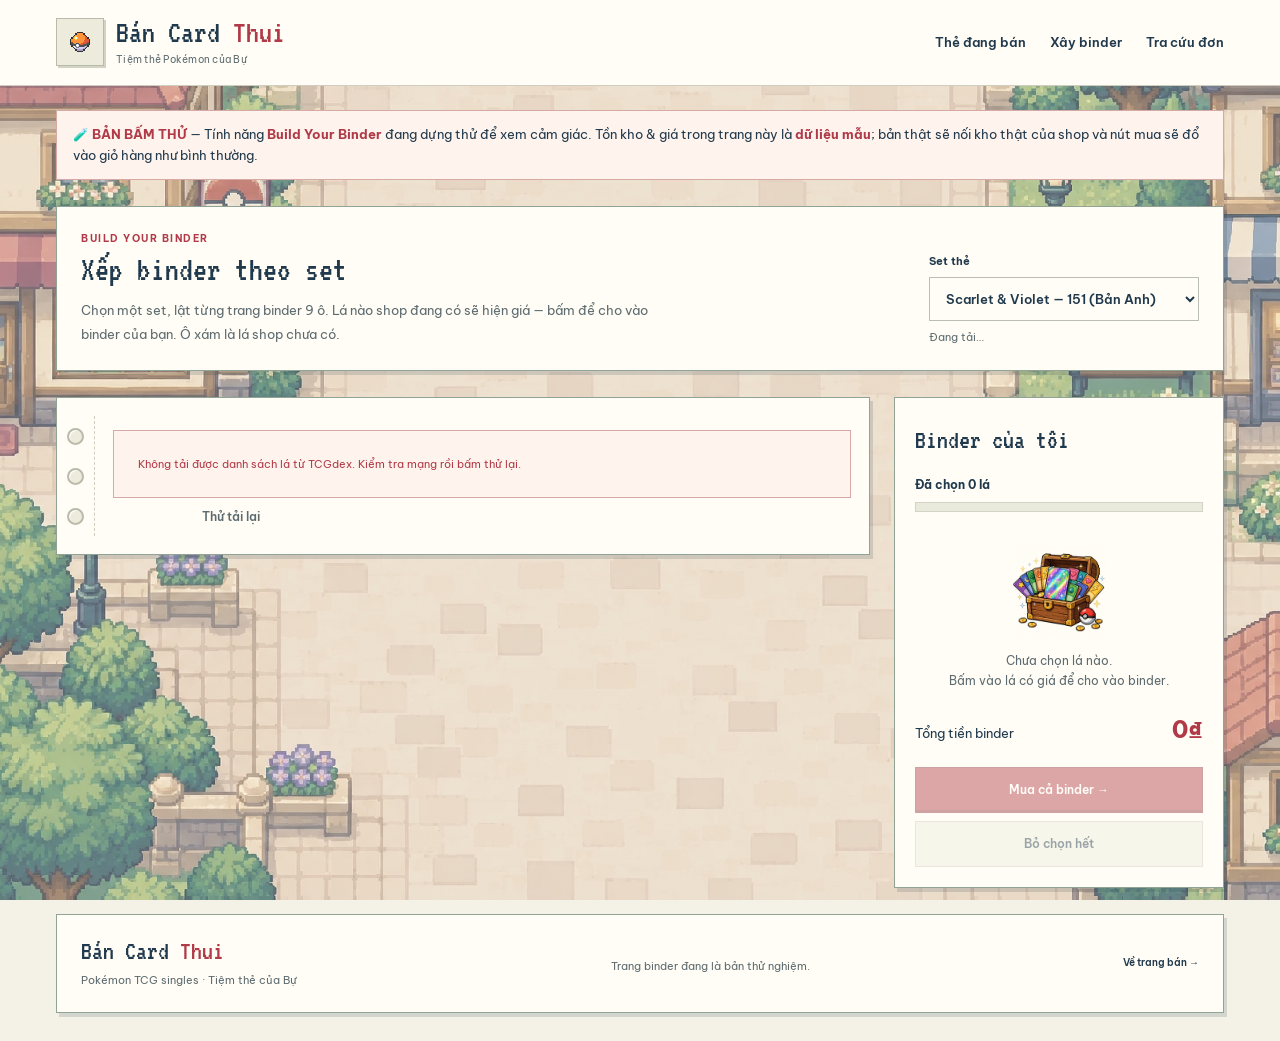
==== binder.html @ 1b7befb2 "Build Your Binder — bản bấm thử (binder.html): trang binder 9 ô theo set (danh sách lá thật từ TCGde" ====
<!DOCTYPE html>
<html lang="vi">
<head>
<meta charset="UTF-8">
<meta name="viewport" content="width=device-width, initial-scale=1.0">
<title>Build Your Binder (bản thử) — Bán Card Thui</title>
<meta name="description" content="Bản bấm thử tính năng Build Your Binder của Bán Card Thui: xếp lá Pokémon TCG vào trang binder 9 ô theo set.">
<link rel="preconnect" href="https://fonts.googleapis.com">
<link rel="preconnect" href="https://fonts.gstatic.com" crossorigin>
<link href="https://fonts.googleapis.com/css2?family=Be+Vietnam+Pro:wght@400;500;600;700;800&family=VT323&display=swap" rel="stylesheet">
<link rel="stylesheet" href="css/store.css?v=20261024-shop6">
<link rel="stylesheet" href="css/binder.css?v=20261113-binder1">
</head>
<body>
<div class="shop-backdrop" aria-hidden="true"></div>
<header class="shop-head" id="top">
  <div class="shop-head-in">
    <a class="shop-brand" href="store.html" aria-label="Bán Card Thui — Trang chủ">
      <span class="brand-mark"><img src="assets/hoenn/poke-ball.png" alt="" width="32" height="32"></span>
      <span><span class="shop-name">Bán Card <em>Thui</em></span><span class="shop-tag">Tiệm thẻ Pokémon của Bự</span></span>
    </a>
    <nav class="shop-nav" aria-label="Điều hướng cửa hàng">
      <a href="store.html#cards">Thẻ đang bán</a>
      <a href="binder.html" aria-current="page">Xây binder</a>
      <a href="store.html#tracking">Tra cứu đơn</a>
    </nav>
  </div>
</header>

<main class="shop-wrap">
  <div class="proto-banner" role="note">
    <b>🧪 BẢN BẤM THỬ</b> — Tính năng <b>Build Your Binder</b> đang dựng thử để xem cảm giác.
    Tồn kho &amp; giá trong trang này là <b>dữ liệu mẫu</b>; bản thật sẽ nối kho thật của shop
    và nút mua sẽ đổ vào giỏ hàng như bình thường.
  </div>

  <section class="binder-head">
    <div>
      <p class="eyebrow">BUILD YOUR BINDER</p>
      <h2>Xếp binder theo set</h2>
      <p class="binder-sub">Chọn một set, lật từng trang binder 9 ô. Lá nào shop đang có sẽ hiện giá — bấm để cho vào binder của bạn. Ô xám là lá shop chưa có.</p>
    </div>
    <div class="binder-controls">
      <label for="set-select">Set thẻ</label>
      <select id="set-select"></select>
      <p class="set-info" id="set-info">Đang tải danh sách set…</p>
    </div>
  </section>

  <div class="binder-layout">
    <section class="binder-sheet" aria-label="Trang binder">
      <div class="binder-spine" aria-hidden="true"><i></i><i></i><i></i></div>
      <div class="binder-main">
        <div id="binder-state" class="shop-state" role="status" aria-live="polite">Đang tải lá của set…</div>
        <div id="pockets" class="pockets"></div>
        <div class="pager" id="pager" hidden>
          <button type="button" id="page-prev">← Trang trước</button>
          <span id="page-label">Trang 1 / 1</span>
          <button type="button" id="page-next">Trang sau →</button>
        </div>
      </div>
    </section>

    <aside class="tray" aria-label="Binder của bạn">
      <h3>Binder của tôi</h3>
      <div class="tray-progress">
        <div class="tray-progress-row"><span id="tray-count">Đã chọn 0 lá</span><span id="tray-setpct"></span></div>
        <div class="progress"><i id="tray-bar"></i></div>
        <p class="tray-note" id="tray-note"></p>
      </div>
      <div id="tray-list" class="tray-list"></div>
      <div class="tray-empty" id="tray-empty">
        <img class="success-img" src="assets/store/mascot.webp" alt="">
        <p>Chưa chọn lá nào.<br>Bấm vào lá có giá để cho vào binder.</p>
      </div>
      <div class="cart-sumrow"><span>Tổng tiền binder</span><b id="tray-total">0₫</b></div>
      <button type="button" class="co-btn" id="tray-buy" disabled>Mua cả binder →</button>
      <button type="button" class="co-btn alt" id="tray-clear" disabled>Bỏ chọn hết</button>
      <p class="tray-bought" id="tray-bought" hidden>Ở bản thật, các lá này sẽ vào <b>giỏ hàng</b> và đặt hàng như bình thường. Bản thử dừng ở đây — cảm ơn bạn đã bấm thử!</p>
    </aside>
  </div>

  <footer class="shop-foot">
    <div><span class="footer-brand">Bán Card <em>Thui</em></span><p>Pokémon TCG singles · Tiệm thẻ của Bự</p></div>
    <p class="foot-stock">Trang binder đang là bản thử nghiệm.</p>
    <a href="store.html">Về trang bán <span aria-hidden="true">→</span></a>
  </footer>
</main>

<script src="js/binder.js?v=20261113-binder1"></script>
</body>
</html>
---- css/store.css ----
/* Public shop: a dedicated card-shopping town behind clear cream windows. */
:root {
  --bg: #f4f1e7; --panel: #fffdf5; --panel2: #efecdf;
  --ink: #20394d; --muted: #5d6b70; --line: #cfcdc0; --line-soft: #e2dfd2;
  --rs-navy: #20394d; --rs-blue: #285c73; --rs-ruby: #b13a48;
  --gold: #b13a48; --gold-soft: #8b303e; --green: #326649;
  --font-body: 'Be Vietnam Pro', sans-serif; --font-game: 'VT323', monospace;
}
* { box-sizing: border-box; }
html { scroll-behavior: smooth; scroll-padding-top: 105px; }
body { position: relative; isolation: isolate; margin: 0; background: var(--bg); color: var(--ink); font-family: var(--font-body); font-size: 14px; line-height: 1.65; -webkit-font-smoothing: antialiased; }
/* Exclusive shop artwork; quiet courtyard center and scenery at the edges. */
.shop-backdrop { position: fixed; inset: 0; pointer-events: none; z-index: -1;
  background: linear-gradient(#f4f1e747, #f4f1e747), #e8d7bb url('../assets/store/card-town-bg.webp') center / cover no-repeat;
  filter: saturate(.84); image-rendering: pixelated;
}
[hidden] { display: none !important; }
button, input, select, textarea { font: inherit; color: inherit; }
button, a { -webkit-tap-highlight-color: transparent; }
button { cursor: pointer; }
a { color: inherit; }
button:disabled { opacity: .45; cursor: not-allowed; }
button:active:not(:disabled) { transform: translateY(1px); }
::selection { color: white; background: var(--rs-ruby); }
:focus-visible { outline: 3px solid #357da3; outline-offset: 4px; }
em { font-style: normal; color: var(--rs-ruby); }
h1, h2, h3, p { margin-top: 0; }
.skip-link { position: fixed; left: 16px; top: -80px; padding: 10px 18px; z-index: 100; background: var(--ink); color: white; }
.skip-link:focus { top: 12px; }

/* The small item sprites and square edges carry the game reference. */
.shop-head { position: sticky; top: 0; z-index: 20; background: var(--panel); border-bottom: 1px solid var(--line); }
.shop-head-in { max-width: 1216px; padding: 16px 24px; margin: auto; display: flex; align-items: center; gap: 24px; flex-wrap: wrap; }
.shop-brand { display: flex; align-items: center; gap: 12px; text-decoration: none; margin-right: auto; }
.brand-mark { display: grid; place-items: center; background: #ecebdc; border: 1px solid #b8bba9; width: 48px; height: 48px; box-shadow: 2px 2px 0 #d2d3c3; }
.brand-mark img, .hero-window img, .payment-note img, .track-heading img, .empty-icon { image-rendering: pixelated; object-fit: contain; }
.shop-name { display: block; font-family: var(--font-game); font-size: 32px; line-height: 1; white-space: nowrap; }
.shop-tag { display: block; color: var(--muted); font-size: 10px; margin-top: 4px; letter-spacing: .25px; }
.shop-nav { display: flex; gap: 24px; align-items: center; }
.shop-nav a { text-decoration: none; font-size: 13px; font-weight: 600; padding: 8px 0; }
.shop-nav a:hover { color: var(--rs-ruby); }
.shop-contact { display: flex; gap: 8px; }
.shop-contact:empty { display: none; }
.contact-btn { font-size: 11px; font-weight: 600; text-decoration: none; padding: 8px; border-bottom: 1px solid var(--line); }
.contact-btn:hover { color: var(--rs-ruby); }
.header-cart { display: flex; align-items: center; gap: 9px; background: var(--panel); padding: 9px 12px; border: 1px solid var(--ink); box-shadow: 2px 2px 0 var(--line); font-size: 12px; font-weight: 600; min-height: 42px; }
.header-cart svg { width: 18px; height: 18px; }
#cart-count { display: grid; place-items: center; background: var(--rs-ruby); color: white; font-size: 10px; min-width: 20px; height: 20px; padding: 0 4px; }
.shop-wrap { max-width: 1216px; margin: auto; padding: 24px 24px 28px; }

/* A single framed scene, instead of a full-page wallpaper. */
.shop-hero { display: grid; grid-template-columns: 1fr .92fr; gap: 64px; align-items: center; padding: 32px 28px 34px; border: 1px solid #91a394; background: var(--panel); box-shadow: 3px 4px 0 #20394d26; }
.eyebrow { font-size: 10px; font-weight: 700; letter-spacing: 1.5px; line-height: 1.5; color: var(--muted); margin-bottom: 12px; }
.hero-copy .eyebrow { display: flex; align-items: center; gap: 8px; color: var(--rs-ruby); }
.hero-copy .eyebrow span { width: 7px; height: 7px; background: var(--rs-ruby); box-shadow: 2px 2px #e2b6ae; }
h1 { font-family: var(--font-game); font-size: clamp(46px, 4.5vw, 66px); font-weight: 400; line-height: .98; margin-bottom: 18px; letter-spacing: -.5px; }
.hero-description { font-size: 14px; color: var(--muted); line-height: 1.85; margin-bottom: 20px; }
.hero-link { display: inline-flex; align-items: center; gap: 28px; background: var(--rs-ruby); border: 2px solid #85333e; box-shadow: 3px 3px 0 #d6c8bb; padding: 10px 18px; text-decoration: none; color: #fffdf5; font-size: 12px; font-weight: 600; }
.hero-link:hover { background: #96323f; }
.hero-link span { font-size: 18px; line-height: 1; }
.hero-window { border: 3px solid var(--ink); padding: 4px; background: #fdf6db; box-shadow: 5px 5px 0 #c9cbb8; transform: rotate(1deg); }
.window-bar { display: flex; align-items: center; gap: 12px; background: var(--rs-blue); color: #fff9e5; font-family: var(--font-game); font-size: 16px; padding: 5px 8px; line-height: 1; }
.window-bar > img { margin-left: auto; }
.window-dots { display: flex; gap: 3px; }
.window-dots i { width: 4px; height: 4px; background: #a5c1bd; }
.hero-scene { position: relative; height: 210px; background: #e7d6b8; border: 1px solid #a99a7e; margin-top: 4px; overflow: hidden; }
.hero-art { display: block; width: 100%; height: 100%; object-fit: cover !important; object-position: center 48%; image-rendering: pixelated; }
.window-caption { display: flex; align-items: center; gap: 10px; font-family: var(--font-game); font-size: 21px; background: #fff9e4; padding: 9px 12px 6px; }
.dialog-arrow { font-size: 13px; color: var(--rs-ruby); }

/* Catalog: whitespace and quiet borders let the card artwork stand out. */
.catalog { margin-top: 26px; padding: 24px; background: var(--panel); border: 1px solid #91a394; box-shadow: 3px 4px 0 #20394d26; }
.section-heading { display: flex; align-items: center; justify-content: space-between; gap: 16px; margin-bottom: 20px; }
.section-heading .eyebrow { margin-bottom: 3px; }
h2 { font-family: var(--font-game); font-size: 34px; line-height: 1.1; font-weight: 400; margin-bottom: 0; }
.catalog-count { color: var(--muted); background: #e9e9dc; border: 1px solid #d3d5c4; padding: 5px 10px; font-size: 11px; white-space: nowrap; }
.shop-tools { display: flex; align-items: center; flex-wrap: wrap; gap: 14px; background: var(--panel); border: 1px solid var(--line); padding: 14px; }
.search-wrap { display: flex; align-items: center; flex: 1 1 270px; min-width: 0; border: 1px solid #bbbfb3; background: #faf9f2; box-shadow: inset 1px 1px 0 #e8e8da; }
.search-wrap svg { width: 18px; height: 18px; flex: none; margin-left: 12px; color: #77817d; }
.search-wrap input { width: 100%; min-width: 0; border: 0; background: transparent; padding: 10px 12px; font-size: 13px; height: 42px; }
.search-wrap:focus-within { outline: 2px solid #357da3; outline-offset: 2px; }
.search-wrap input:focus-visible { outline: 0; }
.chips { display: flex; gap: 3px; padding: 3px; background: #f0eee4; border: 1px solid var(--line-soft); }
.chip { padding: 8px 12px; border: 1px solid transparent; background: transparent; font-size: 12px; font-weight: 600; color: var(--muted); min-height: 36px; white-space: nowrap; }
.chip.on { color: #fffdf5; border-color: var(--rs-navy); background: var(--rs-navy); }
.chip:hover:not(.on) { background: #e6e5d9; color: var(--ink); }
.shop-tools select { max-width: 100%; min-height: 42px; font-size: 12px; border: 1px solid #bbbfb3; background: var(--panel); padding: 10px 26px 10px 12px; }
.shop-state { color: var(--muted); font-size: 11px; padding: 12px 0; }
.shop-state.is-empty { text-align: center; padding: 36px 20px 40px; background: var(--panel); }
.empty-icon { display: block; width: 48px; height: 48px; margin: 0 auto 14px; }
.shop-state h3 { font-family: var(--font-game); font-size: 27px; line-height: 1.2; font-weight: 400; margin-bottom: 7px; color: var(--ink); }
.shop-state p { font-size: 12px; margin: 0; }
.shop-state.err { color: var(--rs-ruby); padding: 24px; border: 1px solid #d5aaa6; margin-top: 14px; background: #fff4ed; }
.shop-grid { display: grid; gap: 20px; grid-template-columns: repeat(4, minmax(0, 1fr)); }
.shop-grid:empty { display: none; }
.tile { background: var(--panel); border: 1px solid #c7ccbf; box-shadow: 2px 3px 0 #dfdfd0; display: flex; flex-direction: column; overflow: hidden; transition: border-color .15s, box-shadow .15s; }
.tile:hover { border-color: #899d8e; box-shadow: 3px 4px 0 #d4d8c8; }
.tile-img { aspect-ratio: 1 / 1.17; background: #e8eddf; border-bottom: 1px solid #dce0d2; display: flex; align-items: center; justify-content: center; padding: 18px; overflow: hidden; }
.tile-img img { width: 100%; height: 100%; object-fit: contain; display: block; filter: drop-shadow(2px 3px 2px #20394d21); }
.tile-img .ph { font-family: var(--font-game); font-size: 22px; color: var(--muted); text-align: center; }
.tile-body { padding: 15px; display: flex; flex-direction: column; flex: 1; gap: 8px; }
.tile-name { font-size: 14px; font-weight: 700; line-height: 1.4; color: var(--ink); margin: 0; overflow-wrap: anywhere; }
.tile-set { font-size: 11px; line-height: 1.6; color: var(--muted); }
.badges { display: flex; flex-wrap: wrap; gap: 4px; }
.badge { font-size: 10px; line-height: 1.4; padding: 3px 6px; border: 1px solid #dbddd0; background: #f2f2e8; color: #506355; overflow-wrap: anywhere; }
.badge.gold { color: #88652e; border-color: #e7d9b8; background: #faf2dd; }
.badge.graded { background: #dcebdd; color: #2f603c; border-color: #b8d0b5; }
.tile-meta { margin-top: auto; padding-top: 12px; display: flex; flex-wrap: wrap; justify-content: space-between; align-items: baseline; gap: 4px; }
.tile-price { font-size: 19px; font-weight: 800; line-height: 1.3; color: var(--rs-ruby); }
.tile-qty { color: var(--green); font-size: 10px; }
.buy-btn { width: 100%; text-align: center; margin-top: 6px; padding: 10px 8px; min-height: 42px; background: var(--ink); color: #fffdf5; border: 1px solid var(--ink); font-size: 11px; font-weight: 600; box-shadow: inset 0 -2px 0 #122c3f; }
.buy-btn:hover { background: #325369; }

/* A short purchase guide beside a separate order lookup window. */
.shop-help { display: grid; grid-template-columns: 1fr 1.05fr; gap: 24px; margin-top: 26px; padding: 0; }
.how-to { padding: 24px; background: var(--panel); border: 1px solid #91a394; box-shadow: 3px 4px 0 #20394d26; }
.how-to .eyebrow { margin-bottom: 8px; }
.how-to h2 { font-size: 30px; max-width: 440px; }
.buy-steps { list-style: none; margin: 24px 0 18px; padding: 0; display: grid; gap: 20px; }
.buy-steps li { display: flex; gap: 14px; }
.step-number { flex: none; width: 29px; height: 29px; font-family: var(--font-game); font-size: 21px; line-height: 27px; text-align: center; background: #e4e8d9; border: 1px solid #c7cfbc; color: #405a49; }
.buy-steps h3 { font-size: 13px; margin: 0 0 3px; font-weight: 700; }
.buy-steps p { font-size: 12px; margin: 0; color: var(--muted); line-height: 1.8; }
.payment-note { display: flex; align-items: center; gap: 9px; border-top: 1px solid var(--line-soft); padding-top: 14px; font-size: 11px; color: var(--muted); }
.track-box { background: var(--panel); border: 2px solid var(--rs-blue); box-shadow: 3px 3px 0 #d1d6c5; padding: 24px; align-self: start; }
.track-heading { display: flex; gap: 12px; align-items: center; margin-bottom: 16px; }
.track-heading .eyebrow { margin-bottom: 4px; }
.track-heading h2 { font-size: 31px; }
.track-hint { font-size: 12px; color: var(--muted); line-height: 1.8; margin-bottom: 18px; }
.my-orders:empty { display: none; }
.my-orders { display: flex; flex-wrap: wrap; gap: 5px; margin-bottom: 16px; }
.my-label { font-size: 10px; color: var(--muted); width: 100%; }
.my-orders .chip { border: 1px solid var(--line); padding: 5px 8px; }
.track-form { display: grid; grid-template-columns: 1fr auto 1fr; align-items: end; gap: 10px; }
.track-form label { font-size: 11px; font-weight: 600; min-width: 0; }
.track-form input { width: 100%; min-width: 0; margin-top: 6px; padding: 10px; min-height: 44px; font-size: 12px; background: #faf9f1; border: 1px solid #b4bcb3; box-shadow: inset 1px 1px 0 #e9e8db; }
#track-code { text-transform: uppercase; }
.track-or { font-size: 10px; color: #737e78; padding-bottom: 14px; }
.track-form button { grid-column: 1 / -1; display: flex; justify-content: space-between; align-items: center; min-height: 44px; padding: 10px 14px; margin-top: 5px; border: 1px solid #92333e; box-shadow: inset 0 -2px 0 #92333e; background: var(--rs-ruby); color: white; font-size: 12px; font-weight: 600; }
.track-form button:hover { background: #9c303d; }
.track-footnote { font-size: 9px; color: var(--muted); margin: 13px 0 0; }
.track-err { color: var(--rs-ruby); font-size: 11px; margin: 16px 0 0; }
.track-card { margin-top: 20px; border-top: 1px solid var(--line); padding-top: 15px; }
.track-status { font-size: 13px; font-weight: 700; margin-bottom: 7px; }
.track-card .cart-line { grid-template-columns: 1fr auto; }
.track-card .cart-sumrow { font-size: 11px; }
.track-card .cart-sumrow b { font-size: 16px; }
.shop-foot { display: flex; align-items: center; justify-content: space-between; gap: 24px; margin-top: 26px; padding: 22px 24px; background: var(--panel); border: 1px solid #91a394; box-shadow: 3px 4px 0 #20394d26; }
.footer-brand { font-family: var(--font-game); font-size: 27px; line-height: 1; }
.shop-foot p { color: var(--muted); font-size: 11px; margin: 5px 0 0; }
.shop-foot a { font-size: 10px; text-decoration: none; font-weight: 600; white-space: nowrap; }
.foot-stock { text-align: center; }

/* Checkout is the same form and data flow, presented as a clear paper drawer. */
#cart-fab { position: fixed; right: 24px; bottom: 24px; z-index: 40; border: 2px solid var(--ink); padding: 12px 20px; color: white; background: var(--rs-ruby); font-size: 12px; font-weight: 600; box-shadow: 3px 3px 0 #20394d; }
#cart-drawer { position: fixed; inset: 0; z-index: 50; background: #142d5080; display: flex; justify-content: flex-end; }
.cart-panel { width: min(490px, 100%); height: 100%; overflow-y: auto; background: var(--panel); border-left: 3px solid var(--rs-navy); padding: 24px; overscroll-behavior: contain; }
.cart-head { display: flex; justify-content: space-between; align-items: center; gap: 12px; border-bottom: 1px solid var(--line); padding-bottom: 16px; margin-bottom: 20px; }
.cart-head b { font-family: var(--font-game); font-size: 30px; font-weight: 400; }
.cart-head button { width: 40px; height: 40px; flex: none; font-size: 25px; line-height: 1; border: 1px solid #9dacaa; background: #eeeee2; }
.cart-empty { font-size: 13px; line-height: 1.8; padding: 20px 0; color: var(--muted); }
.cart-line { display: grid; grid-template-columns: 1fr auto auto auto; gap: 10px; align-items: center; padding: 14px 0; border-bottom: 1px solid var(--line-soft); }
.cl-info { min-width: 0; }
.cl-name { font-size: 12px; line-height: 1.5; font-weight: 600; overflow-wrap: anywhere; }
.cl-sub { font-size: 10px; line-height: 1.7; color: var(--muted); margin-top: 3px; }
.cl-total { font-size: 12px; white-space: nowrap; font-weight: 600; }
.cl-x { width: 32px; height: 36px; background: transparent; border: 1px solid var(--line); font-size: 20px; color: var(--muted); }
.stepper { display: flex; align-items: center; justify-content: space-between; gap: 8px; border: 1px solid #c8cfc0; padding: 3px; background: #f2f3e9; margin-top: 6px; }
.stepper button { width: 34px; min-height: 34px; background: var(--panel); border: 1px solid #b5c0b3; font-size: 19px; line-height: 1; }
.stepper span { font-size: 11px; }
.stepper.sm { margin: 0; padding: 2px; gap: 4px; }
.stepper.sm button { width: 26px; min-height: 30px; }
.stepper.sm span { min-width: 14px; text-align: center; font-size: 11px; }
.cart-sumrow { display: flex; justify-content: space-between; align-items: baseline; gap: 12px; padding: 18px 0 6px; font-size: 13px; }
.cart-sumrow b { color: var(--rs-ruby); font-size: 23px; font-weight: 800; }
.cart-note { font-size: 12px; line-height: 1.8; color: var(--muted); margin-bottom: 24px; }
#co-form label { display: block; font-size: 12px; font-weight: 600; margin-bottom: 16px; }
#co-form input, #co-form textarea { display: block; width: 100%; margin-top: 7px; min-height: 44px; padding: 10px 12px; font-size: 12px; font-weight: 400; background: #faf9f1; border: 1px solid #aeb9ad; box-shadow: inset 1px 1px #e4e7d9; border-radius: 0; }
#co-form textarea { resize: vertical; }
#co-form .hp { position: absolute; left: -9999px; width: 1px; height: 1px; min-height: 0; opacity: 0; }
.co-msg { font-size: 12px; margin: 10px 0; }
.co-msg.err { color: var(--rs-ruby); }
.co-btn { width: 100%; min-height: 46px; padding: 12px; font-size: 12px; font-weight: 600; border: 1px solid #92333e; background: var(--rs-ruby); color: white; box-shadow: inset 0 -2px #92333e; }
.co-btn.alt { background: #eeeede; color: var(--ink); border-color: var(--line); box-shadow: none; }
#cart-success { padding: 20px 0; text-align: center; font-size: 12px; line-height: 1.9; }
#cart-success h2 { font-size: 32px; margin: 12px 0; }
.success-img { width: 130px; height: 130px; object-fit: contain; mix-blend-mode: multiply; }
.success-code { font-family: var(--font-game); font-size: 46px; color: var(--rs-ruby); letter-spacing: 3px; }

@media (max-width: 1000px) {
  .shop-head-in { gap: 18px; }
  .shop-nav { gap: 15px; }
  .shop-hero { padding: 28px 22px; gap: 28px; }
  .shop-grid { gap: 16px; grid-template-columns: repeat(3, minmax(0, 1fr)); }
  .shop-help { gap: 24px; }
  .track-box { padding: 20px; }
}
@media (max-width: 720px) {
  html { scroll-padding-top: 85px; }
  .shop-head-in { padding: 12px 18px; gap: 12px; }
  .shop-tag { display: none; }
  .brand-mark { width: 36px; height: 36px; }
  .brand-mark img { width: 26px; height: 26px; }
  .shop-brand { gap: 9px; }
  .shop-name { font-size: 28px; }
  .shop-nav { display: none; }
  .shop-contact { order: 4; flex-basis: 100%; justify-content: flex-end; gap: 16px; }
  .shop-wrap { padding: 18px 14px 24px; }
  .shop-hero { grid-template-columns: 1fr .85fr; gap: 20px; padding: 26px 18px; }
  h1 { font-size: 46px; }
  .hero-copy .eyebrow { font-size: 8px; letter-spacing: 1px; }
  .hero-description { font-size: 11px; margin-bottom: 16px; }
  .hero-description br { display: none; }
  .hero-window { transform: none; }
  .hero-scene { height: 160px; }
  .window-bar { font-size: 12px; gap: 6px; }
  .window-caption { font-size: 16px; gap: 6px; padding: 8px; }
  .hero-link { padding: 9px 12px; font-size: 10px; gap: 18px; }
  .catalog { margin-top: 20px; padding: 18px 14px; }
  .shop-tools { gap: 10px; padding: 10px; }
  .search-wrap { flex-basis: 100%; }
  .chips { flex: 1; }
  .chip { flex: 1; padding: 8px; }
  .shop-tools select { padding-left: 8px; width: 150px; }
  .shop-grid { grid-template-columns: repeat(2, minmax(0, 1fr)); gap: 14px; }
  .shop-help { grid-template-columns: 1fr; gap: 20px; margin-top: 20px; }
  .track-box { grid-row: 1; }
  .how-to { padding: 22px 20px; }
  .buy-steps { gap: 17px; }
  .shop-foot { flex-wrap: wrap; margin-top: 20px; padding: 22px 20px 66px; }
  .shop-foot .foot-stock { order: 3; text-align: left; width: 100%; margin: 0; }
}
@media (max-width: 440px) {
  body { font-size: 13px; }
  .shop-head-in { padding: 12px 14px; }
  .shop-wrap { padding: 18px 12px 22px; }
  .header-cart { padding: 7px 9px; font-size: 10px; gap: 6px; }
  .header-cart svg { width: 16px; }
  .shop-name { font-size: 27px; }
  .shop-hero { grid-template-columns: minmax(0, 1fr) 100px; gap: 12px; padding: 24px 14px; }
  .hero-copy .eyebrow { font-size: 7px; letter-spacing: .5px; gap: 5px; }
  .hero-copy .eyebrow span { width: 5px; height: 5px; }
  h1 { font-size: 37px; line-height: 1.03; margin-bottom: 12px; }
  .hero-description { font-size: 11px; margin: 0 0 16px; line-height: 1.8; }
  .hero-description br { display: none; }
  .hero-link { font-size: 10px; padding: 9px 10px; gap: 16px; }
  .hero-window { width: 100px; margin: 0; padding: 3px; }
  .hero-scene { height: 145px; }
  .hero-art { object-position: 49% center; }
  .window-bar { font-size: 12px; justify-content: center; padding: 7px 3px; }
  .window-dots, .window-bar > img, .window-caption { display: none; }
  .shop-backdrop { background-position: 88% center; }
  .section-heading { margin-bottom: 14px; gap: 8px; }
  h2 { font-size: 31px; }
  .section-heading .eyebrow { font-size: 8px; letter-spacing: 1.1px; }
  .catalog-count { font-size: 9px; padding: 4px 7px; }
  .shop-tools select { font-size: 10px; width: 120px; padding-right: 16px; }
  .chip { font-size: 10px; padding: 7px 4px; }
  .shop-grid { gap: 10px; }
  .tile-img { padding: 10px; aspect-ratio: 1 / 1.22; }
  .tile-body { padding: 11px 9px; gap: 6px; }
  .tile-name { font-size: 12px; }
  .tile-set { font-size: 10px; }
  .badge { font-size: 10px; padding: 2px 4px; }
  .tile-price { font-size: 16px; }
  .tile-qty { font-size: 9px; }
  .buy-btn { font-size: 11px; }
  .track-box { padding: 18px; }
  .track-heading h2 { font-size: 28px; }
  .track-form { grid-template-columns: 1fr; gap: 7px; }
  .track-or { padding: 0; text-align: center; }
  .track-form input { font-size: 16px; }
  .search-wrap input { font-size: 16px; }
  .track-footnote { font-size: 10px; }
  .cart-panel { padding: 20px 16px; }
  .cart-line { grid-template-columns: 1fr auto auto; }
  .cart-line > .cl-info { grid-column: 1 / -1; }
  .cart-line > .cl-total { justify-self: end; }
  .cart-line > .cl-x { justify-self: end; }
  .track-card .cart-line { grid-template-columns: 1fr auto; }
  .track-card .cart-line > .cl-info { grid-column: auto; }
  #co-form input, #co-form textarea { font-size: 16px; }
  #cart-fab { left: 14px; right: 14px; bottom: 16px; font-size: 11px; }
  .stepper.sm button { min-height: 40px; width: 40px; }
}
@media (prefers-reduced-motion: reduce) {
  html { scroll-behavior: auto; }
  *, *::before, *::after { transition: none !important; }
}
@media (max-width: 360px) {
  .header-cart > span:first-of-type { display: none; }
  .shop-hero { grid-template-columns: minmax(0, 1fr) 90px; gap: 10px; }
  .hero-window { width: 90px; }
  h1 { font-size: 36px; }
}
---- css/binder.css ----
/* Build Your Binder (bản thử) — dùng chung token với css/store.css (nạp trước). */

.proto-banner {
  background: #fff4ed; border: 1px solid #d5aaa6; color: var(--ink);
  padding: 13px 16px; font-size: 12.5px; line-height: 1.7; margin-bottom: 26px;
}
.proto-banner b { color: var(--rs-ruby); }

.binder-head {
  display: flex; justify-content: space-between; align-items: end; gap: 28px; flex-wrap: wrap;
  padding: 24px; background: var(--panel); border: 1px solid #91a394;
  box-shadow: 3px 4px 0 #20394d26; margin-bottom: 26px;
}
.binder-head .eyebrow { color: var(--rs-ruby); margin-bottom: 6px; }
.binder-sub { color: var(--muted); font-size: 13px; line-height: 1.8; max-width: 580px; margin: 10px 0 0; }
.binder-controls { min-width: 250px; }
.binder-controls label { display: block; font-size: 11px; font-weight: 700; margin-bottom: 6px; }
.binder-controls select {
  width: 100%; min-height: 44px; font-size: 13px; font-weight: 600;
  border: 1px solid #bbbfb3; background: var(--panel); padding: 10px 26px 10px 12px;
}
.set-info { color: var(--muted); font-size: 11px; margin: 8px 0 0; line-height: 1.6; }

.binder-layout { display: grid; grid-template-columns: minmax(0, 1fr) 330px; gap: 24px; align-items: start; }
@media (max-width: 960px) { .binder-layout { grid-template-columns: 1fr; } }

.binder-sheet {
  display: flex; background: var(--panel); border: 1px solid #91a394;
  box-shadow: 3px 4px 0 #20394d26; padding: 18px 18px 18px 0;
}
.binder-spine {
  flex: none; width: 38px; display: flex; flex-direction: column;
  justify-content: space-around; align-items: center;
  border-right: 1px dashed var(--line); margin-right: 18px;
}
.binder-spine i {
  width: 17px; height: 17px; border-radius: 50%;
  background: #ecebdc; border: 2px solid #b8bba9; box-shadow: inset 1px 1px 0 #fff;
}
.binder-main { flex: 1; min-width: 0; }

.pockets { display: grid; grid-template-columns: repeat(3, minmax(0, 1fr)); gap: 14px; }
.pocket {
  position: relative; display: flex; flex-direction: column; gap: 6px;
  background: #f7f5ea; border: 1px solid #c7ccbf; padding: 8px;
  text-align: left; font: inherit; color: inherit; width: 100%;
}
button.pocket { cursor: pointer; transition: border-color .15s, box-shadow .15s; }
button.pocket:hover { border-color: #899d8e; box-shadow: 3px 4px 0 #d4d8c8; }
.pocket.picked { border: 2px solid var(--rs-ruby); box-shadow: 2px 2px 0 #b13a4840; padding: 7px; }
.p-badge {
  position: absolute; top: 6px; right: 6px; z-index: 2;
  background: var(--rs-ruby); color: #fff; font-size: 9.5px; font-weight: 700;
  padding: 3px 6px; letter-spacing: .4px;
}
.p-imgwrap {
  position: relative; aspect-ratio: 5 / 7; background: #e8eddf;
  display: grid; place-items: center; overflow: hidden;
}
.p-imgwrap img { width: 100%; height: 100%; object-fit: contain; display: block; filter: drop-shadow(2px 3px 2px #20394d21); }
.pocket.off .p-imgwrap img { filter: grayscale(1); opacity: .38; }
.p-ph { font-family: var(--font-game); font-size: 21px; color: var(--muted); text-align: center; padding: 8px; }
.p-veil {
  position: absolute; left: 50%; bottom: 8px; transform: translateX(-50%);
  background: #20394dd9; color: #fff9e5; font-size: 9.5px; font-weight: 700;
  padding: 3px 8px; letter-spacing: .6px; white-space: nowrap;
}
.p-name { font-size: 11.5px; font-weight: 700; line-height: 1.4; overflow-wrap: anywhere; }
.p-num { color: var(--muted); font-weight: 500; }
.p-foot { margin-top: auto; display: flex; justify-content: space-between; align-items: baseline; gap: 6px; }
.p-price { color: var(--rs-ruby); font-size: 15px; font-weight: 800; }
.p-qty { color: var(--green); font-size: 10px; white-space: nowrap; }
.p-hint { font-size: 10px; color: var(--muted); }
.pocket.picked .p-hint { color: var(--rs-ruby); font-weight: 700; }

.pager { display: flex; align-items: center; justify-content: center; gap: 18px; margin-top: 18px; flex-wrap: wrap; }
.pager button {
  border: 1px solid var(--ink); background: var(--panel); padding: 9px 14px;
  min-height: 42px; font-size: 12px; font-weight: 600; box-shadow: 2px 2px 0 var(--line);
}
.pager button:disabled { opacity: .4; box-shadow: none; }
#page-label { font-family: var(--font-game); font-size: 21px; }

.tray {
  background: var(--panel); border: 1px solid #91a394; box-shadow: 3px 4px 0 #20394d26;
  padding: 20px; position: sticky; top: 118px;
}
@media (max-width: 960px) { .tray { position: static; } }
.tray h3 { font-family: var(--font-game); font-size: 27px; font-weight: 400; margin: 0 0 12px; }
.tray-progress-row { display: flex; justify-content: space-between; gap: 10px; font-size: 12px; font-weight: 700; }
.tray-progress-row span:last-child { color: var(--muted); font-weight: 500; }
.progress { height: 10px; background: #e9e9dc; border: 1px solid #d3d5c4; margin-top: 7px; }
.progress i { display: block; height: 100%; width: 0; background: var(--green); transition: width .3s; }
.tray-note { color: var(--muted); font-size: 11px; margin: 7px 0 0; }
.tray-list { display: grid; gap: 8px; margin: 14px 0 4px; max-height: 330px; overflow: auto; }
.tray-row {
  display: grid; grid-template-columns: 38px minmax(0, 1fr) auto auto; gap: 10px; align-items: center;
  border: 1px solid var(--line-soft); background: #fbfaf3; padding: 6px 8px;
}
.tray-row img { width: 38px; height: 52px; object-fit: contain; display: block; }
.t-name { font-size: 12px; font-weight: 700; line-height: 1.35; overflow-wrap: anywhere; }
.t-sub { font-size: 10px; color: var(--muted); }
.t-price { color: var(--rs-ruby); font-size: 13px; font-weight: 800; white-space: nowrap; }
.t-x { border: 0; background: transparent; font-size: 17px; line-height: 1; color: var(--muted); padding: 4px; }
.t-x:hover { color: var(--rs-ruby); }
.tray-empty { text-align: center; padding: 12px 0 2px; }
.tray-empty .success-img { width: 96px; height: 96px; }
.tray-empty p { color: var(--muted); font-size: 12px; line-height: 1.7; margin: 6px 0 0; }
.tray .co-btn { margin-top: 12px; }
.tray .co-btn.alt { margin-top: 8px; }
.tray-bought {
  margin: 12px 0 0; font-size: 12px; line-height: 1.7;
  background: #eef5ee; border: 1px solid #b8d0b5; padding: 10px 12px;
}

@media (max-width: 640px) {
  .binder-head { padding: 18px; }
  .binder-controls { min-width: 0; width: 100%; }
  .binder-sheet { padding: 12px 12px 12px 0; }
  .binder-spine { width: 26px; margin-right: 10px; }
  .binder-spine i { width: 12px; height: 12px; }
  .pockets { gap: 9px; }
  .pocket { padding: 6px; }
  .pocket.picked { padding: 5px; }
  .p-name { font-size: 10.5px; }
  .p-price { font-size: 13px; }
  .p-veil { font-size: 8.5px; }
}
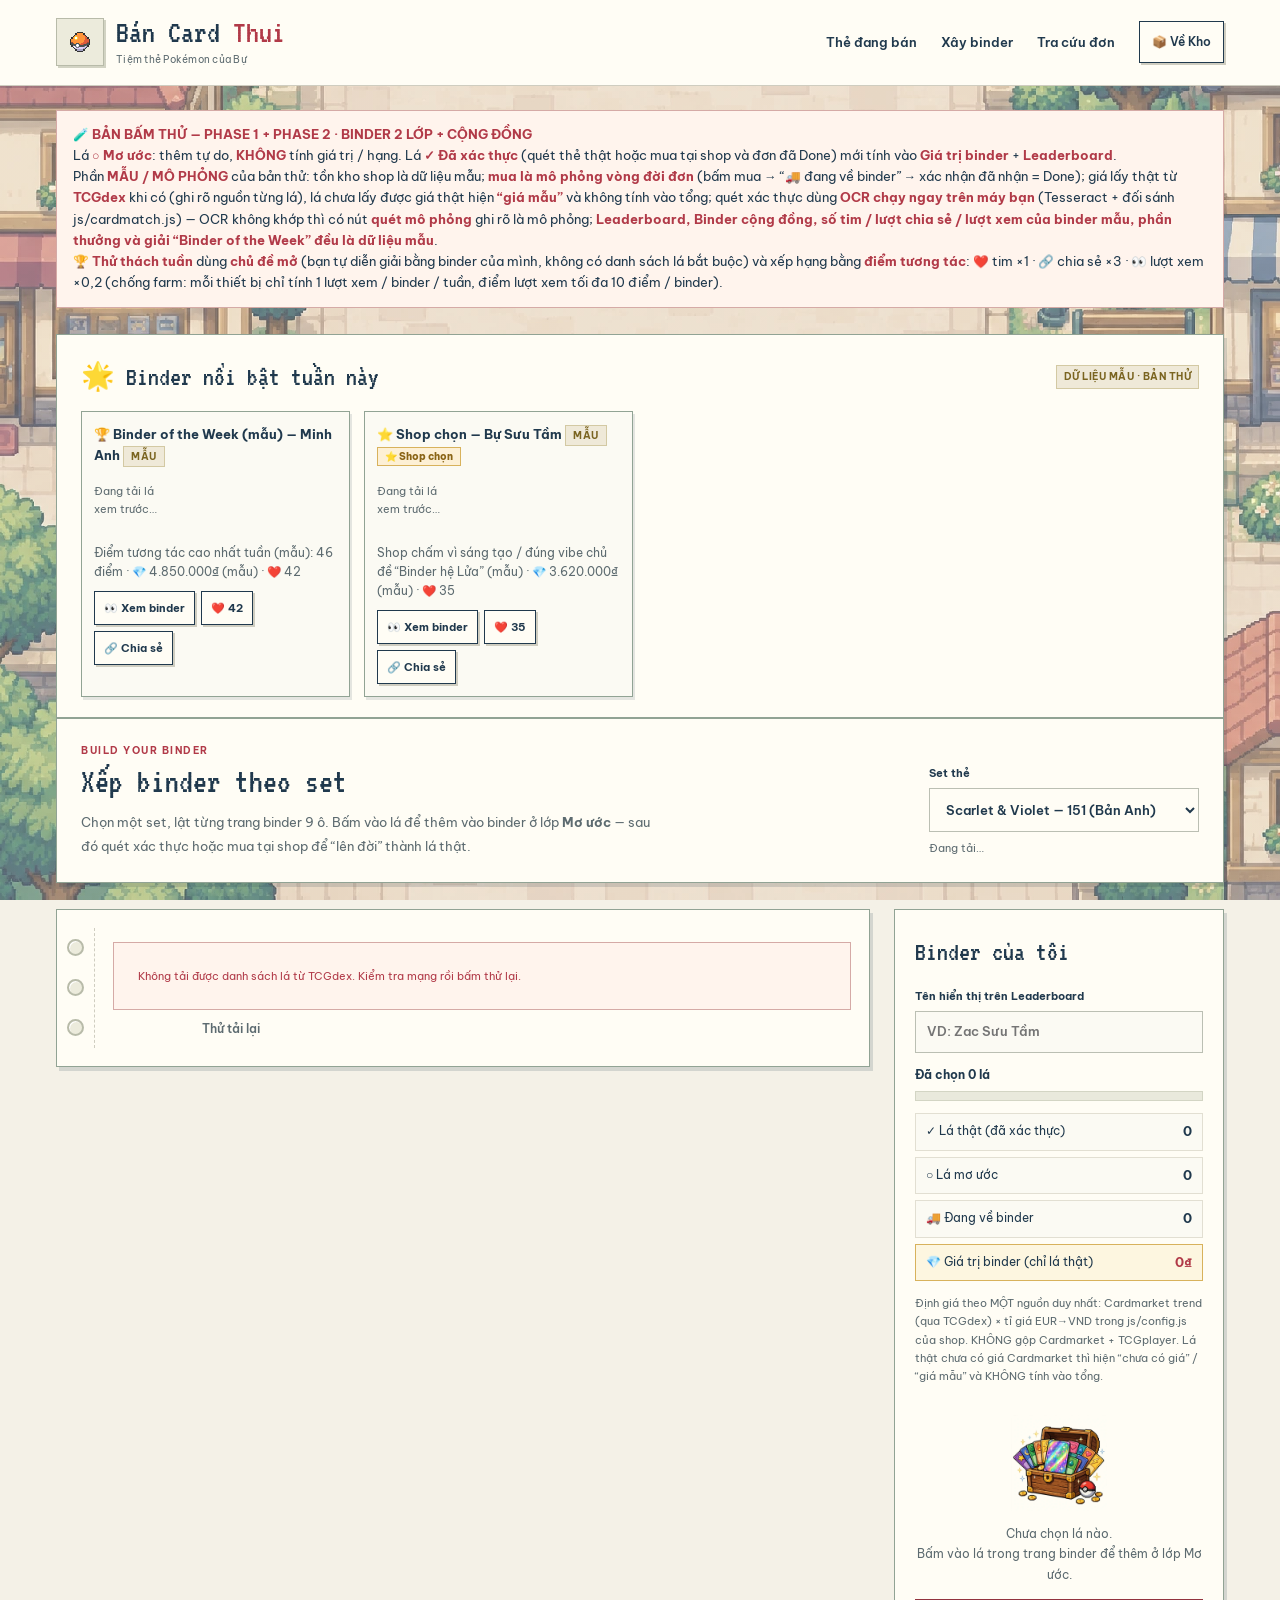
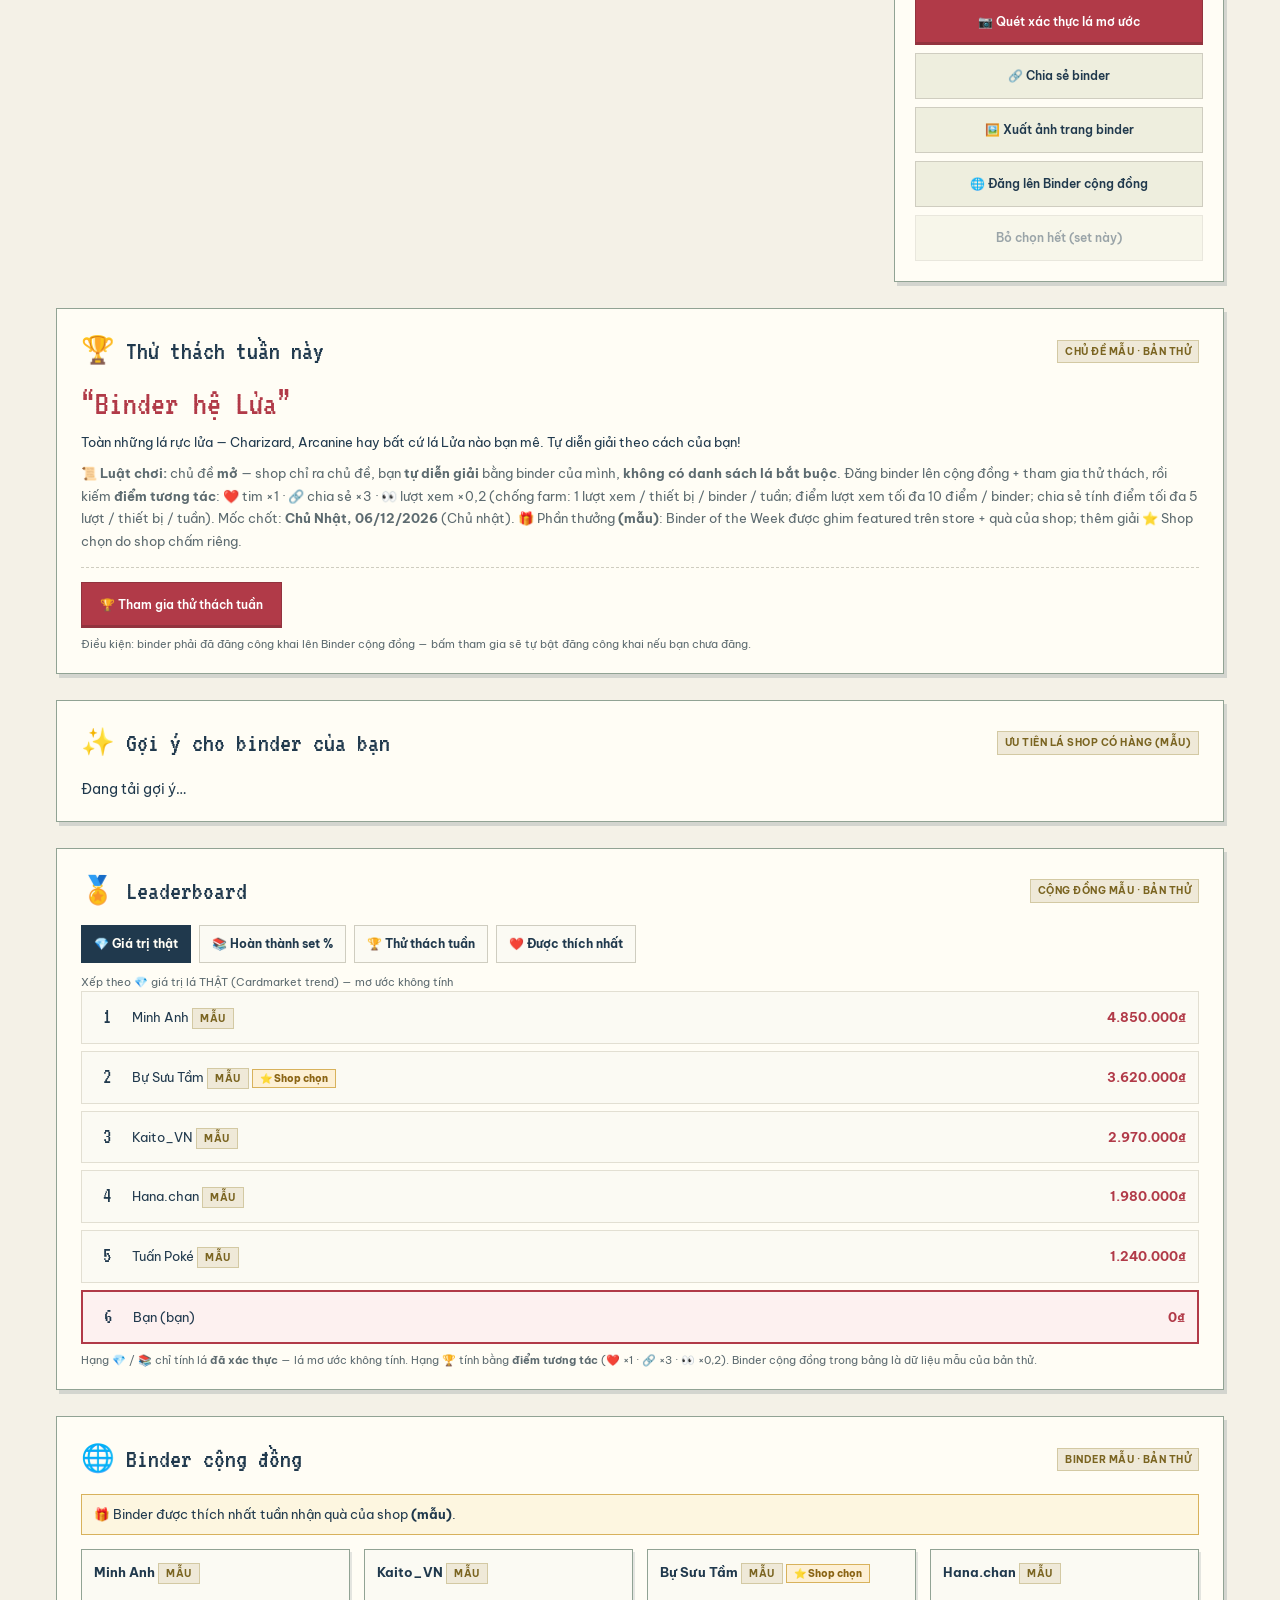
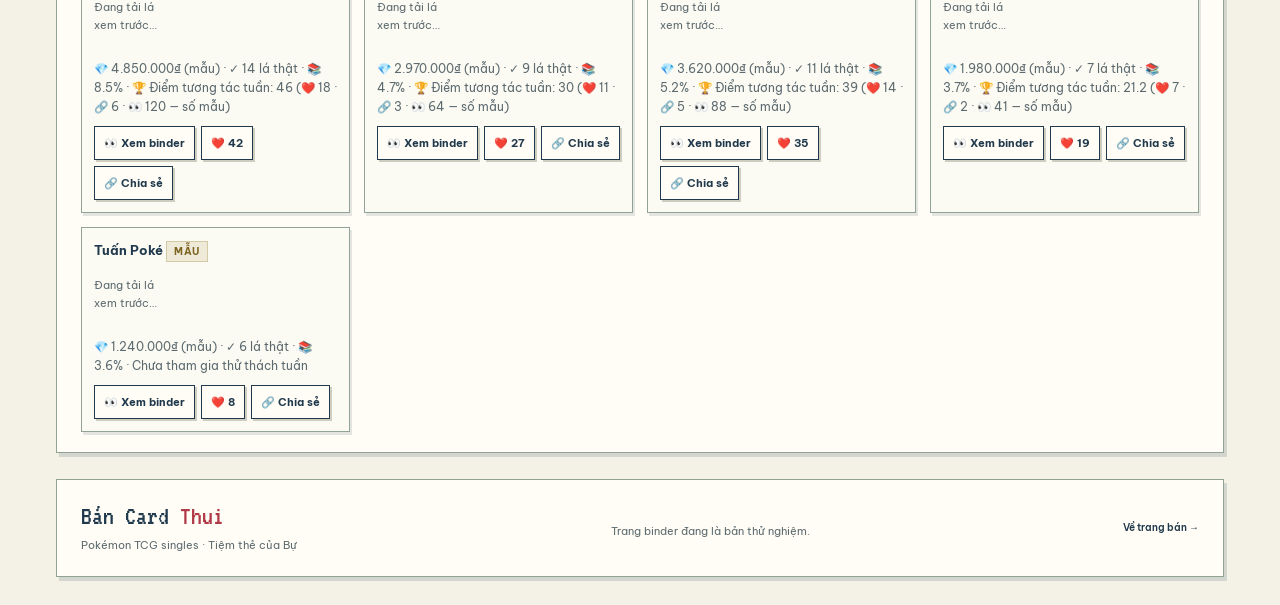
==== commit 1306174c: "Build Your Binder Phase 1+2: binder 2 lớp (mơ ước/xác thực), định giá Cardmarket 1 nguồn, quét OCR t" ====
--- a/binder.html
+++ b/binder.html
@@ -9,7 +9,7 @@
 <link rel="preconnect" href="https://fonts.gstatic.com" crossorigin>
 <link href="https://fonts.googleapis.com/css2?family=Be+Vietnam+Pro:wght@400;500;600;700;800&family=VT323&display=swap" rel="stylesheet">
 <link rel="stylesheet" href="css/store.css?v=20261024-shop6">
-<link rel="stylesheet" href="css/binder.css?v=20261113-binder1">
+<link rel="stylesheet" href="css/binder.css?v=20261116-binder3">
 </head>
 <body>
 <div class="shop-backdrop" aria-hidden="true"></div>
@@ -24,21 +24,51 @@
       <a href="binder.html" aria-current="page">Xây binder</a>
       <a href="store.html#tracking">Tra cứu đơn</a>
     </nav>
+    <a class="shop-kho-link" href="index.html">📦 Về Kho</a>
   </div>
 </header>
 
 <main class="shop-wrap">
   <div class="proto-banner" role="note">
-    <b>🧪 BẢN BẤM THỬ</b> — Tính năng <b>Build Your Binder</b> đang dựng thử để xem cảm giác.
-    Tồn kho &amp; giá trong trang này là <b>dữ liệu mẫu</b>; bản thật sẽ nối kho thật của shop
-    và nút mua sẽ đổ vào giỏ hàng như bình thường.
+    <b>🧪 BẢN BẤM THỬ — PHASE 1 + PHASE 2 · BINDER 2 LỚP + CỘNG ĐỒNG</b><br>
+    Lá <b>○ Mơ ước</b>: thêm tự do, <b>KHÔNG</b> tính giá trị / hạng. Lá <b>✓ Đã xác thực</b> (quét thẻ thật
+    hoặc mua tại shop và đơn đã Done) mới tính vào <b>Giá trị binder</b> + <b>Leaderboard</b>.<br>
+    Phần <b>MẪU / MÔ PHỎNG</b> của bản thử: tồn kho shop là dữ liệu mẫu; <b>mua là mô phỏng vòng đời đơn</b>
+    (bấm mua → “🚚 đang về binder” → xác nhận đã nhận = Done); giá lấy thật từ <b>TCGdex</b> khi có (ghi rõ nguồn từng lá),
+    lá chưa lấy được giá thật hiện <b>“giá mẫu”</b> và không tính vào tổng; quét xác thực dùng <b>OCR chạy ngay trên máy bạn</b>
+    (Tesseract + đối sánh js/cardmatch.js) — OCR không khớp thì có nút <b>quét mô phỏng</b> ghi rõ là mô phỏng;
+    <b>Leaderboard, Binder cộng đồng, số tim / lượt chia sẻ / lượt xem của binder mẫu, phần thưởng và giải “Binder of the Week” đều là dữ liệu mẫu</b>.<br>
+    🏆 <b>Thử thách tuần</b> dùng <b>chủ đề mở</b> (bạn tự diễn giải bằng binder của mình, không có danh sách lá bắt buộc) và xếp hạng bằng
+    <b>điểm tương tác</b>: ❤️ tim ×1 · 🔗 chia sẻ ×3 · 👀 lượt xem ×0,2 (chống farm: mỗi thiết bị chỉ tính 1 lượt xem / binder / tuần, điểm lượt xem tối đa 10 điểm / binder).
   </div>
+
+  <section class="panel-block featured-block" id="featured-section" aria-label="Binder nổi bật tuần này">
+    <div class="block-head">
+      <h3>🌟 Binder nổi bật tuần này</h3>
+      <span class="sample-tag">DỮ LIỆU MẪU · BẢN THỬ</span>
+    </div>
+    <div id="featured-body">Đang tải binder nổi bật…</div>
+  </section>
+
+  <section class="panel-block shared-view" id="shared-view" hidden aria-label="Binder được chia sẻ">
+    <div class="block-head">
+      <h3 id="shared-title">🔗 Binder được chia sẻ</h3>
+      <span class="sample-tag">CHẾ ĐỘ CHỈ XEM</span>
+    </div>
+    <div id="shared-body"></div>
+    <div class="shared-actions">
+      <button type="button" class="co-btn alt inline" id="shared-like">❤️ Thả tim</button>
+      <button type="button" class="co-btn alt inline" id="shared-share">🔗 Chia sẻ binder này (+3 điểm)</button>
+      <button type="button" class="co-btn alt inline" id="shared-mine">Tạo binder của tôi →</button>
+    </div>
+    <p class="tray-note" id="shared-note"></p>
+  </section>
 
   <section class="binder-head">
     <div>
       <p class="eyebrow">BUILD YOUR BINDER</p>
       <h2>Xếp binder theo set</h2>
-      <p class="binder-sub">Chọn một set, lật từng trang binder 9 ô. Lá nào shop đang có sẽ hiện giá — bấm để cho vào binder của bạn. Ô xám là lá shop chưa có.</p>
+      <p class="binder-sub">Chọn một set, lật từng trang binder 9 ô. Bấm vào lá để thêm vào binder ở lớp <b>Mơ ước</b> — sau đó quét xác thực hoặc mua tại shop để “lên đời” thành lá thật.</p>
     </div>
     <div class="binder-controls">
       <label for="set-select">Set thẻ</label>
@@ -63,21 +93,91 @@
 
     <aside class="tray" aria-label="Binder của bạn">
       <h3>Binder của tôi</h3>
+      <div class="tray-name">
+        <label for="display-name">Tên hiển thị trên Leaderboard</label>
+        <input id="display-name" type="text" maxlength="24" placeholder="VD: Zac Sưu Tầm">
+      </div>
       <div class="tray-progress">
         <div class="tray-progress-row"><span id="tray-count">Đã chọn 0 lá</span><span id="tray-setpct"></span></div>
         <div class="progress"><i id="tray-bar"></i></div>
         <p class="tray-note" id="tray-note"></p>
       </div>
+      <div class="tray-stats">
+        <div class="tstat"><span>✓ Lá thật (đã xác thực)</span><b id="stat-verified">0</b></div>
+        <div class="tstat"><span>○ Lá mơ ước</span><b id="stat-dream">0</b></div>
+        <div class="tstat"><span>🚚 Đang về binder</span><b id="stat-pending">0</b></div>
+        <div class="tstat gold"><span>💎 Giá trị binder (chỉ lá thật)</span><b id="stat-value">0₫</b></div>
+        <p class="tray-note" id="stat-value-note">Định giá theo MỘT nguồn duy nhất: Cardmarket trend (qua TCGdex) × tỉ giá EUR→VND trong js/config.js của shop. KHÔNG gộp Cardmarket + TCGplayer. Lá thật chưa có giá Cardmarket thì hiện “chưa có giá” / “giá mẫu” và KHÔNG tính vào tổng.</p>
+      </div>
       <div id="tray-list" class="tray-list"></div>
       <div class="tray-empty" id="tray-empty">
         <img class="success-img" src="assets/store/mascot.webp" alt="">
-        <p>Chưa chọn lá nào.<br>Bấm vào lá có giá để cho vào binder.</p>
+        <p>Chưa chọn lá nào.<br>Bấm vào lá trong trang binder để thêm ở lớp Mơ ước.</p>
       </div>
-      <div class="cart-sumrow"><span>Tổng tiền binder</span><b id="tray-total">0₫</b></div>
-      <button type="button" class="co-btn" id="tray-buy" disabled>Mua cả binder →</button>
-      <button type="button" class="co-btn alt" id="tray-clear" disabled>Bỏ chọn hết</button>
-      <p class="tray-bought" id="tray-bought" hidden>Ở bản thật, các lá này sẽ vào <b>giỏ hàng</b> và đặt hàng như bình thường. Bản thử dừng ở đây — cảm ơn bạn đã bấm thử!</p>
+      <button type="button" class="co-btn" id="scan-any">📷 Quét xác thực lá mơ ước</button>
+      <button type="button" class="co-btn alt" id="share-btn">🔗 Chia sẻ binder</button>
+      <p class="tray-note" id="share-note" hidden></p>
+      <button type="button" class="co-btn alt" id="export-btn">🖼️ Xuất ảnh trang binder</button>
+      <p class="tray-note" id="export-note" hidden></p>
+      <button type="button" class="co-btn alt" id="publish-btn">🌐 Đăng lên Binder cộng đồng</button>
+      <p class="tray-note" id="publish-note" hidden></p>
+      <button type="button" class="co-btn alt" id="tray-clear" disabled>Bỏ chọn hết (set này)</button>
+      <input type="file" id="scan-file" accept="image/*" capture="environment" hidden>
     </aside>
+  </div>
+
+  <section class="panel-block" id="challenge-section" aria-label="Thử thách tuần này">
+    <div class="block-head">
+      <h3>🏆 Thử thách tuần này</h3>
+      <span class="sample-tag">CHỦ ĐỀ MẪU · BẢN THỬ</span>
+    </div>
+    <div id="challenge-body">Đang tính thử thách…</div>
+  </section>
+
+  <section class="panel-block" id="suggest-section" aria-label="Gợi ý cho binder">
+    <div class="block-head">
+      <h3>✨ Gợi ý cho binder của bạn</h3>
+      <span class="sample-tag">ƯU TIÊN LÁ SHOP CÓ HÀNG (MẪU)</span>
+    </div>
+    <div id="suggest-body">Đang tải gợi ý…</div>
+  </section>
+
+  <section class="panel-block" id="leaderboard-section" aria-label="Bảng xếp hạng">
+    <div class="block-head">
+      <h3>🏅 Leaderboard</h3>
+      <span class="sample-tag">CỘNG ĐỒNG MẪU · BẢN THỬ</span>
+    </div>
+    <div class="lb-tabs" role="tablist">
+      <button type="button" class="lb-tab active" data-lb="value">💎 Giá trị thật</button>
+      <button type="button" class="lb-tab" data-lb="setpct">📚 Hoàn thành set %</button>
+      <button type="button" class="lb-tab" data-lb="challenge">🏆 Thử thách tuần</button>
+      <button type="button" class="lb-tab" data-lb="likes">❤️ Được thích nhất</button>
+    </div>
+    <div id="lb-body">Đang tính bảng xếp hạng…</div>
+    <p class="tray-note">Hạng 💎 / 📚 chỉ tính lá <b>đã xác thực</b> — lá mơ ước không tính. Hạng 🏆 tính bằng <b>điểm tương tác</b> (❤️ ×1 · 🔗 ×3 · 👀 ×0,2). Binder cộng đồng trong bảng là dữ liệu mẫu của bản thử.</p>
+  </section>
+
+  <section class="panel-block" id="community-section" aria-label="Binder cộng đồng">
+    <div class="block-head">
+      <h3>🌐 Binder cộng đồng</h3>
+      <span class="sample-tag">BINDER MẪU · BẢN THỬ</span>
+    </div>
+    <p class="giveaway-note">🎁 Binder được thích nhất tuần nhận quà của shop <b>(mẫu)</b>.</p>
+    <div id="community-body" class="community-grid">Đang tải binder cộng đồng…</div>
+  </section>
+
+  <div class="scan-panel" id="scan-panel" hidden>
+    <div class="scan-card">
+      <h3>📷 Quét xác thực</h3>
+      <p class="tray-note" id="scan-desc">OCR chạy ngay trên máy của bạn (Tesseract.js + đối sánh js/cardmatch.js + từ điển js/cards-dict.js). Ảnh không rời khỏi máy. Khớp được lá mơ ước nào, lá đó lên đời ✓ Đã xác thực (quét).</p>
+      <p id="scan-status" role="status" aria-live="polite">Đang chuẩn bị…</p>
+      <pre id="scan-ocr-text" hidden></pre>
+      <div id="scan-cands"></div>
+      <div class="scan-actions">
+        <button type="button" class="co-btn" id="scan-sim" hidden>Quét mô phỏng thay thế (bản thử — ghi rõ là mô phỏng)</button>
+        <button type="button" class="co-btn alt" id="scan-close">Đóng</button>
+      </div>
+    </div>
   </div>
 
   <footer class="shop-foot">
@@ -87,6 +187,9 @@
   </footer>
 </main>
 
-<script src="js/binder.js?v=20261113-binder1"></script>
+<script src="js/config.js?v=20261116-binder3"></script>
+<script src="js/pricing.js?v=20261116-binder3"></script>
+<script src="js/cardmatch.js?v=20261116-binder3"></script>
+<script src="js/binder.js?v=20261116-binder3"></script>
 </body>
 </html>
--- a/css/store.css
+++ b/css/store.css
@@ -39,6 +39,8 @@
 .shop-nav { display: flex; gap: 24px; align-items: center; }
 .shop-nav a { text-decoration: none; font-size: 13px; font-weight: 600; padding: 8px 0; }
 .shop-nav a:hover { color: var(--rs-ruby); }
+.shop-kho-link { display: inline-flex; align-items: center; gap: 6px; background: var(--panel); padding: 9px 12px; border: 1px solid var(--ink); box-shadow: 2px 2px 0 var(--line); font-size: 12px; font-weight: 600; min-height: 42px; text-decoration: none; white-space: nowrap; }
+.shop-kho-link:hover { color: var(--rs-ruby); }
 .shop-contact { display: flex; gap: 8px; }
 .shop-contact:empty { display: none; }
 .contact-btn { font-size: 11px; font-weight: 600; text-decoration: none; padding: 8px; border-bottom: 1px solid var(--line); }
@@ -236,6 +238,7 @@
   .shop-wrap { padding: 18px 12px 22px; }
   .header-cart { padding: 7px 9px; font-size: 10px; gap: 6px; }
   .header-cart svg { width: 16px; }
+  .shop-kho-link { padding: 7px 9px; font-size: 11px; min-height: 38px; }
   .shop-name { font-size: 27px; }
   .shop-hero { grid-template-columns: minmax(0, 1fr) 100px; gap: 12px; padding: 24px 14px; }
   .hero-copy .eyebrow { font-size: 7px; letter-spacing: .5px; gap: 5px; }
@@ -293,3 +296,7 @@
   .hero-window { width: 90px; }
   h1 { font-size: 36px; }
 }
+
+/* Dải featured Binder of the Week (bản thử binder Phase 2) */
+.botw-strip { display: flex; justify-content: space-between; align-items: center; gap: 14px; flex-wrap: wrap; background: #fdf6e0; border: 1px solid #d8b25c; box-shadow: 3px 4px 0 #20394d26; padding: 12px 18px; margin-bottom: 26px; font-size: 12.5px; line-height: 1.6; }
+.botw-strip a { font-weight: 800; color: var(--rs-ruby); white-space: nowrap; }
--- a/css/binder.css
+++ b/css/binder.css
@@ -126,3 +126,104 @@
   .p-price { font-size: 13px; }
   .p-veil { font-size: 8.5px; }
 }
+
+/* ===== Phase 1 + 2 (2026-11-16) ===== */
+.shared-banner { background: #eef5ee; border-color: #b8d0b5; }
+.shop-kho-link { display: inline-flex; align-items: center; gap: 6px; background: var(--panel); padding: 9px 12px; border: 1px solid var(--ink); box-shadow: 2px 2px 0 var(--line); font-size: 12px; font-weight: 600; min-height: 42px; text-decoration: none; white-space: nowrap; }
+.shop-kho-link:hover { color: var(--rs-ruby); }
+
+.p-main { display: flex; flex-direction: column; gap: 6px; background: none; border: 0; padding: 0; margin: 0; font: inherit; color: inherit; text-align: left; width: 100%; cursor: pointer; }
+.p-actions { display: flex; gap: 6px; flex-wrap: wrap; margin-top: 2px; }
+.mini-btn {
+  border: 1px solid var(--ink); background: var(--panel); padding: 6px 9px; min-height: 34px;
+  font-size: 11px; font-weight: 700; cursor: pointer; box-shadow: 2px 2px 0 var(--line);
+}
+.mini-btn.buy { background: var(--rs-ruby); border-color: #92333e; color: #fff; box-shadow: 2px 2px 0 #92333e55; }
+.mini-btn:disabled { opacity: .45; cursor: default; box-shadow: none; }
+.p-badge.st-dream { background: #7a8288; }
+.p-badge.st-verified-scan { background: var(--green); }
+.p-badge.st-verified-buy { background: var(--rs-blue); }
+.p-badge.st-buy-pending { background: #b07d2b; }
+.pocket.st-dream .p-imgwrap img { opacity: .82; }
+.pocket.st-dream { border-style: dashed; }
+.p-ev { position: absolute; right: 6px; bottom: 6px; width: 34px !important; height: 44px !important; object-fit: cover !important; border: 2px solid #fff; box-shadow: 1px 1px 0 #20394d66; }
+
+.tray-name { margin-bottom: 12px; }
+.tray-name label { display: block; font-size: 11px; font-weight: 700; margin-bottom: 6px; }
+.tray-name input {
+  width: 100%; min-height: 42px; font: inherit; font-size: 13px; font-weight: 600;
+  border: 1px solid #bbbfb3; background: #fbfaf3; padding: 9px 11px; box-sizing: border-box;
+}
+.tray-stats { display: grid; gap: 6px; margin: 12px 0 4px; }
+.tstat { display: flex; justify-content: space-between; gap: 10px; font-size: 12px; border: 1px solid var(--line-soft); background: #fbfaf3; padding: 7px 10px; }
+.tstat b { font-size: 13px; white-space: nowrap; }
+.tstat.gold { border-color: #d8b25c; background: #fdf6e0; }
+.tstat.gold b { color: var(--rs-ruby); }
+.tray-row { grid-template-columns: 38px minmax(0, 1fr) auto; }
+.tray-row.st-dream { opacity: .92; border-style: dashed; }
+.t-price-line { font-size: 11.5px; font-weight: 800; color: var(--rs-ruby); }
+.t-price-line.dim { opacity: .55; font-weight: 600; }
+.t-acts { display: flex; gap: 6px; margin-top: 6px; flex-wrap: wrap; }
+.tray-row .mini-btn { margin-top: 6px; }
+
+.panel-block {
+  background: var(--panel); border: 1px solid #91a394; box-shadow: 3px 4px 0 #20394d26;
+  padding: 20px 24px; margin-top: 26px;
+}
+.block-head { display: flex; justify-content: space-between; align-items: center; gap: 14px; flex-wrap: wrap; margin-bottom: 12px; }
+.block-head h3 { font-family: var(--font-game); font-size: 27px; font-weight: 400; margin: 0; }
+.sample-tag { font-size: 9.5px; font-weight: 700; letter-spacing: .5px; background: #efe9d8; border: 1px solid #d3c9a3; color: #7a6420; padding: 3px 7px; white-space: nowrap; }
+.shop-pick-tag { font-size: 10px; font-weight: 800; background: #fdf0d5; border: 1px solid #d8b25c; color: #8a6414; padding: 2px 7px; white-space: nowrap; }
+.botw-tag { font-size: 10px; font-weight: 800; background: var(--rs-ruby); color: #fff; padding: 2px 7px; white-space: nowrap; }
+.co-btn.inline { width: auto; padding: 10px 18px; }
+
+.challenge-theme .challenge-title { font-family: var(--font-game); font-size: 34px; line-height: 1.1; color: var(--rs-ruby); }
+.challenge-theme p { font-size: 13px; line-height: 1.75; margin: 8px 0 0; }
+.challenge-join { margin-top: 14px; border-top: 1px dashed var(--line); padding-top: 14px; }
+.challenge-join.done { font-size: 13px; line-height: 1.8; }
+.inspire { margin-top: 16px; border-top: 1px dashed var(--line); padding-top: 12px; }
+.inspire h4 { margin: 0 0 10px; font-size: 13px; }
+.inspire-grid, #suggest-body { display: grid; gap: 8px; }
+.sug-row { display: grid; grid-template-columns: 38px minmax(0, 1fr) auto auto; gap: 10px; align-items: center; border: 1px solid var(--line-soft); background: #fbfaf3; padding: 6px 8px; }
+.sug-row img { width: 38px; height: 52px; object-fit: contain; display: block; }
+
+.lb-tabs { display: flex; gap: 8px; flex-wrap: wrap; margin-bottom: 10px; }
+.lb-tab { border: 1px solid var(--line); background: #fbfaf3; padding: 8px 12px; min-height: 38px; font-size: 12px; font-weight: 700; cursor: pointer; }
+.lb-tab.active { background: var(--rs-navy); color: #fffdf5; border-color: var(--rs-navy); }
+.lb-list { list-style: none; margin: 0; padding: 0; display: grid; gap: 7px; }
+.lb-row { display: flex; align-items: center; gap: 12px; border: 1px solid var(--line-soft); background: #fbfaf3; padding: 8px 12px; font-size: 12.5px; }
+.lb-row.me { border: 2px solid var(--rs-ruby); background: #fdf1f0; }
+.lb-rank { font-family: var(--font-game); font-size: 21px; min-width: 26px; text-align: center; }
+.lb-owner { flex: 1; min-width: 0; overflow-wrap: anywhere; }
+.lb-metric { color: var(--rs-ruby); white-space: nowrap; }
+
+.community-grid { display: grid; grid-template-columns: repeat(auto-fill, minmax(250px, 1fr)); gap: 14px; }
+#featured-body { display: grid; grid-template-columns: repeat(auto-fill, minmax(250px, 1fr)); gap: 14px; }
+.comm-card { border: 1px solid #91a394; background: #fbfaf3; padding: 12px; box-shadow: 2px 3px 0 #20394d1f; }
+.comm-card.mine { border: 2px solid var(--rs-ruby); }
+.comm-head { font-size: 13px; margin-bottom: 8px; overflow-wrap: anywhere; }
+.comm-grid { display: grid; grid-template-columns: repeat(3, 1fr); gap: 6px; min-height: 60px; }
+.comm-grid img { width: 100%; aspect-ratio: 5/7; object-fit: contain; background: #e8eddf; display: block; }
+.comm-info { font-size: 11.5px; color: var(--muted); line-height: 1.65; margin: 9px 0; }
+.comm-acts { display: flex; gap: 6px; flex-wrap: wrap; }
+.giveaway-note { font-size: 12.5px; background: #fdf6e0; border: 1px solid #d8b25c; padding: 9px 12px; margin: 0 0 14px; }
+
+.shared-actions { display: flex; gap: 8px; flex-wrap: wrap; margin-top: 12px; }
+.shared-grid { margin-top: 6px; }
+
+.scan-panel { position: fixed; inset: 0; background: #20394d99; display: grid; place-items: center; z-index: 60; padding: 16px; }
+.scan-panel[hidden] { display: none; }
+.scan-card { background: var(--panel); border: 1px solid #91a394; box-shadow: 4px 5px 0 #20394d40; padding: 22px; max-width: 520px; width: 100%; max-height: 88vh; overflow: auto; }
+.scan-card h3 { font-family: var(--font-game); font-size: 28px; font-weight: 400; margin: 0 0 8px; }
+#scan-status { font-size: 13px; line-height: 1.7; }
+#scan-ocr-text { font-size: 11px; background: #f1efe2; border: 1px solid var(--line-soft); padding: 8px; white-space: pre-wrap; overflow-wrap: anywhere; }
+#scan-cands { display: flex; gap: 8px; flex-wrap: wrap; margin: 10px 0; }
+.scan-actions { display: grid; gap: 8px; margin-top: 12px; }
+
+@media (max-width: 640px) {
+  .panel-block { padding: 16px; }
+  .sug-row { grid-template-columns: 34px minmax(0, 1fr) auto; }
+  .sug-row .mini-btn.buy { grid-column: 3; }
+  .challenge-theme .challenge-title { font-size: 28px; }
+  .lb-row { flex-wrap: wrap; }
+}
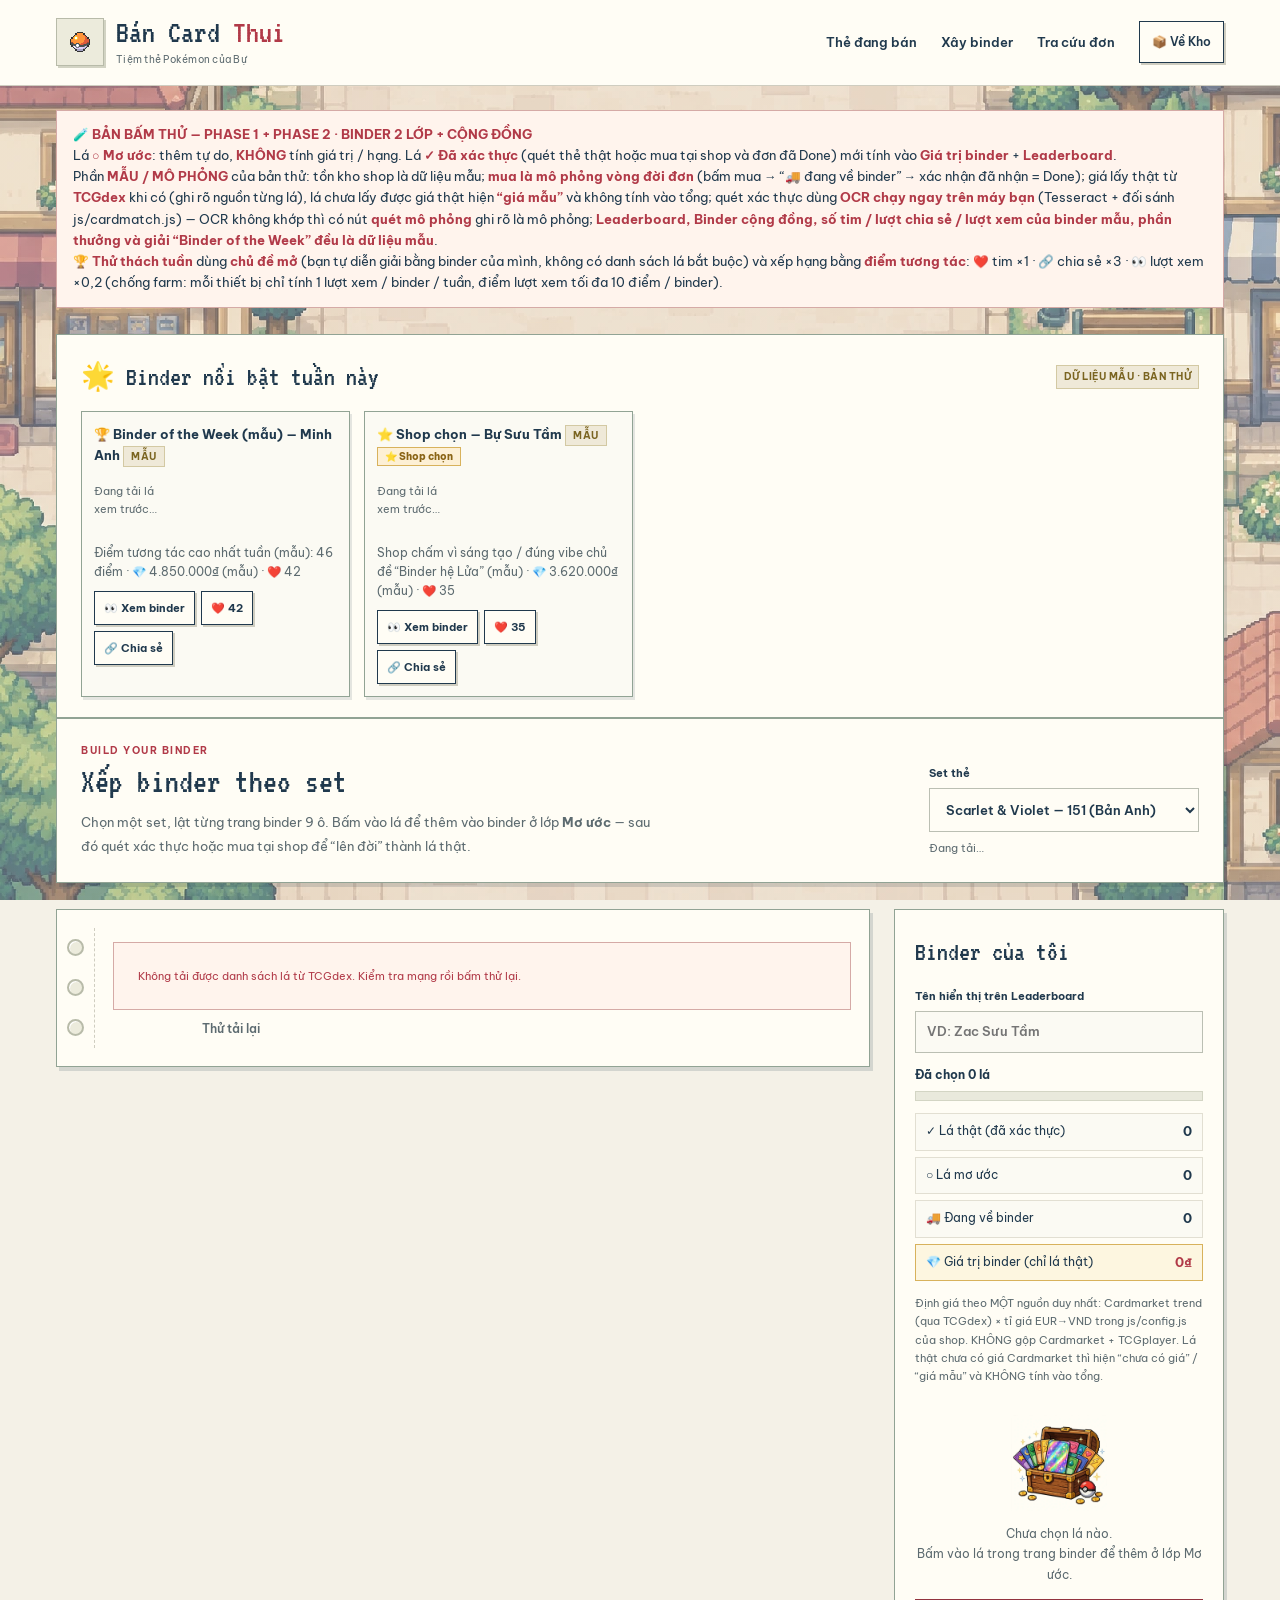
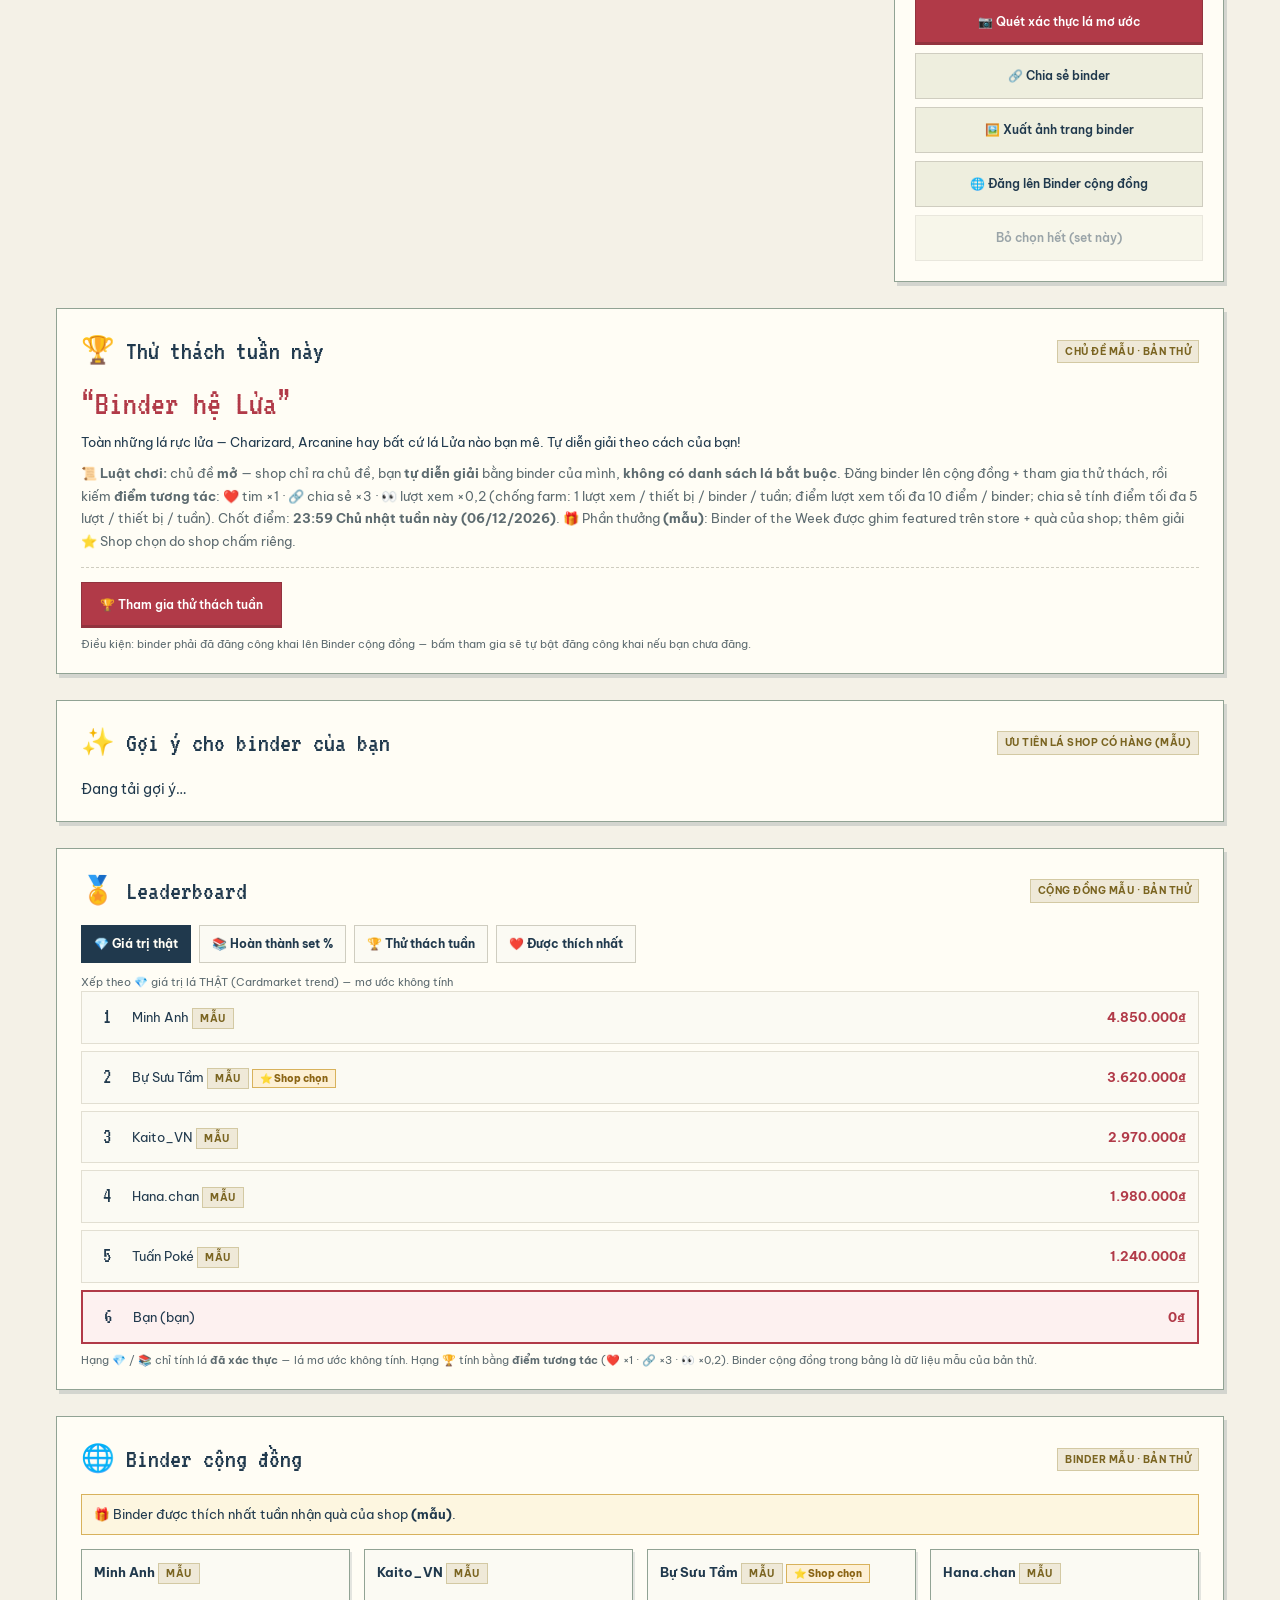
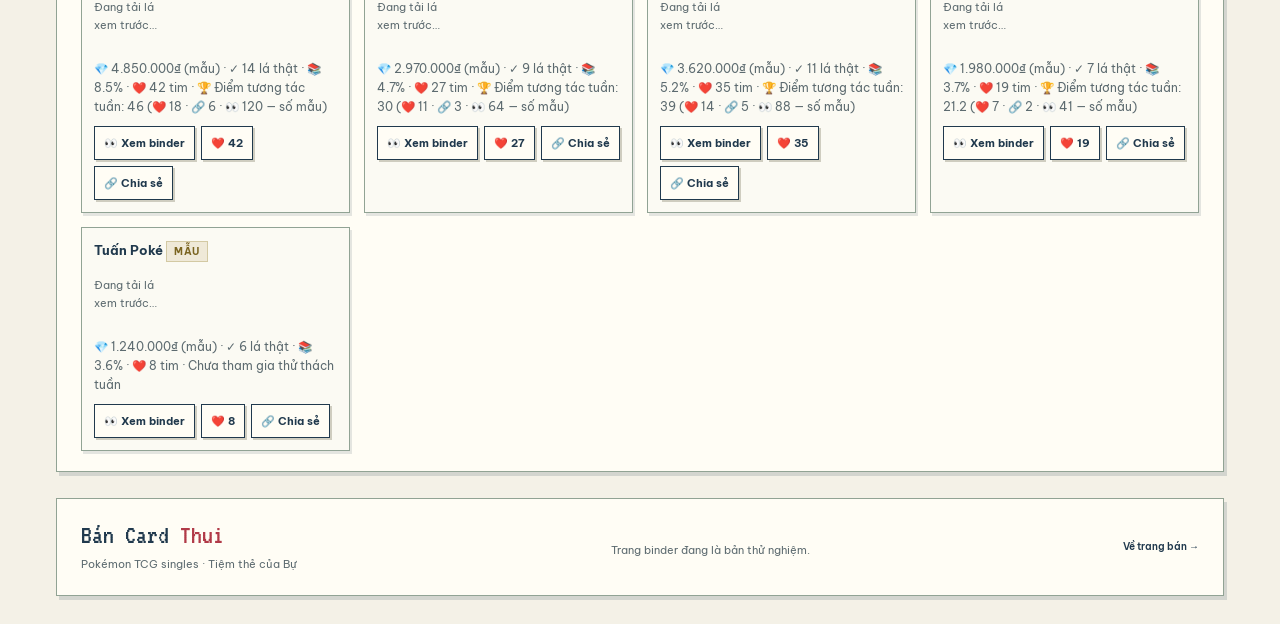
==== commit a486f57c: "Vá 3 lỗi hiển thị P3 của Binder: chữ trần share, thẻ gallery, dòng hạn chót" ====
--- a/binder.html
+++ b/binder.html
@@ -190,6 +190,6 @@
 <script src="js/config.js?v=20261116-binder3"></script>
 <script src="js/pricing.js?v=20261116-binder3"></script>
 <script src="js/cardmatch.js?v=20261116-binder3"></script>
-<script src="js/binder.js?v=20261116-binder3"></script>
+<script src="js/binder.js?v=20261116-binder4"></script>
 </body>
 </html>
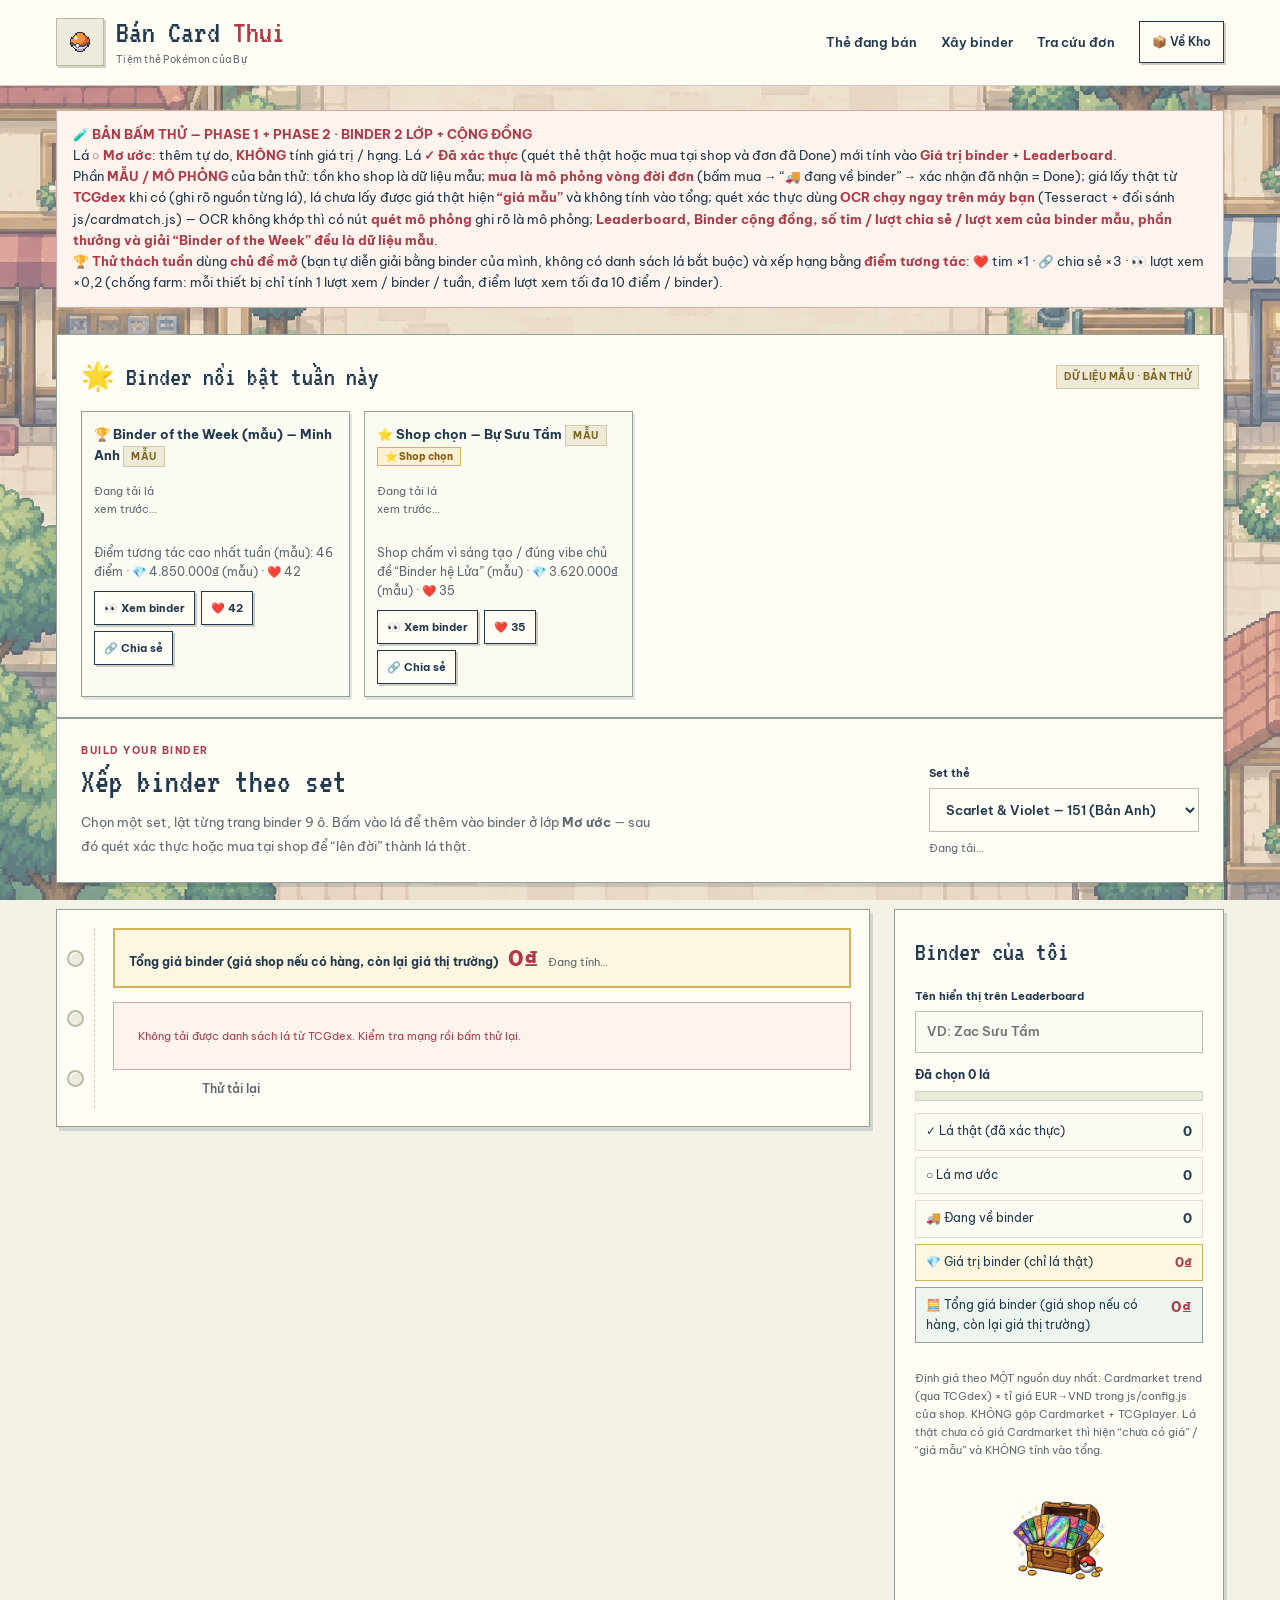
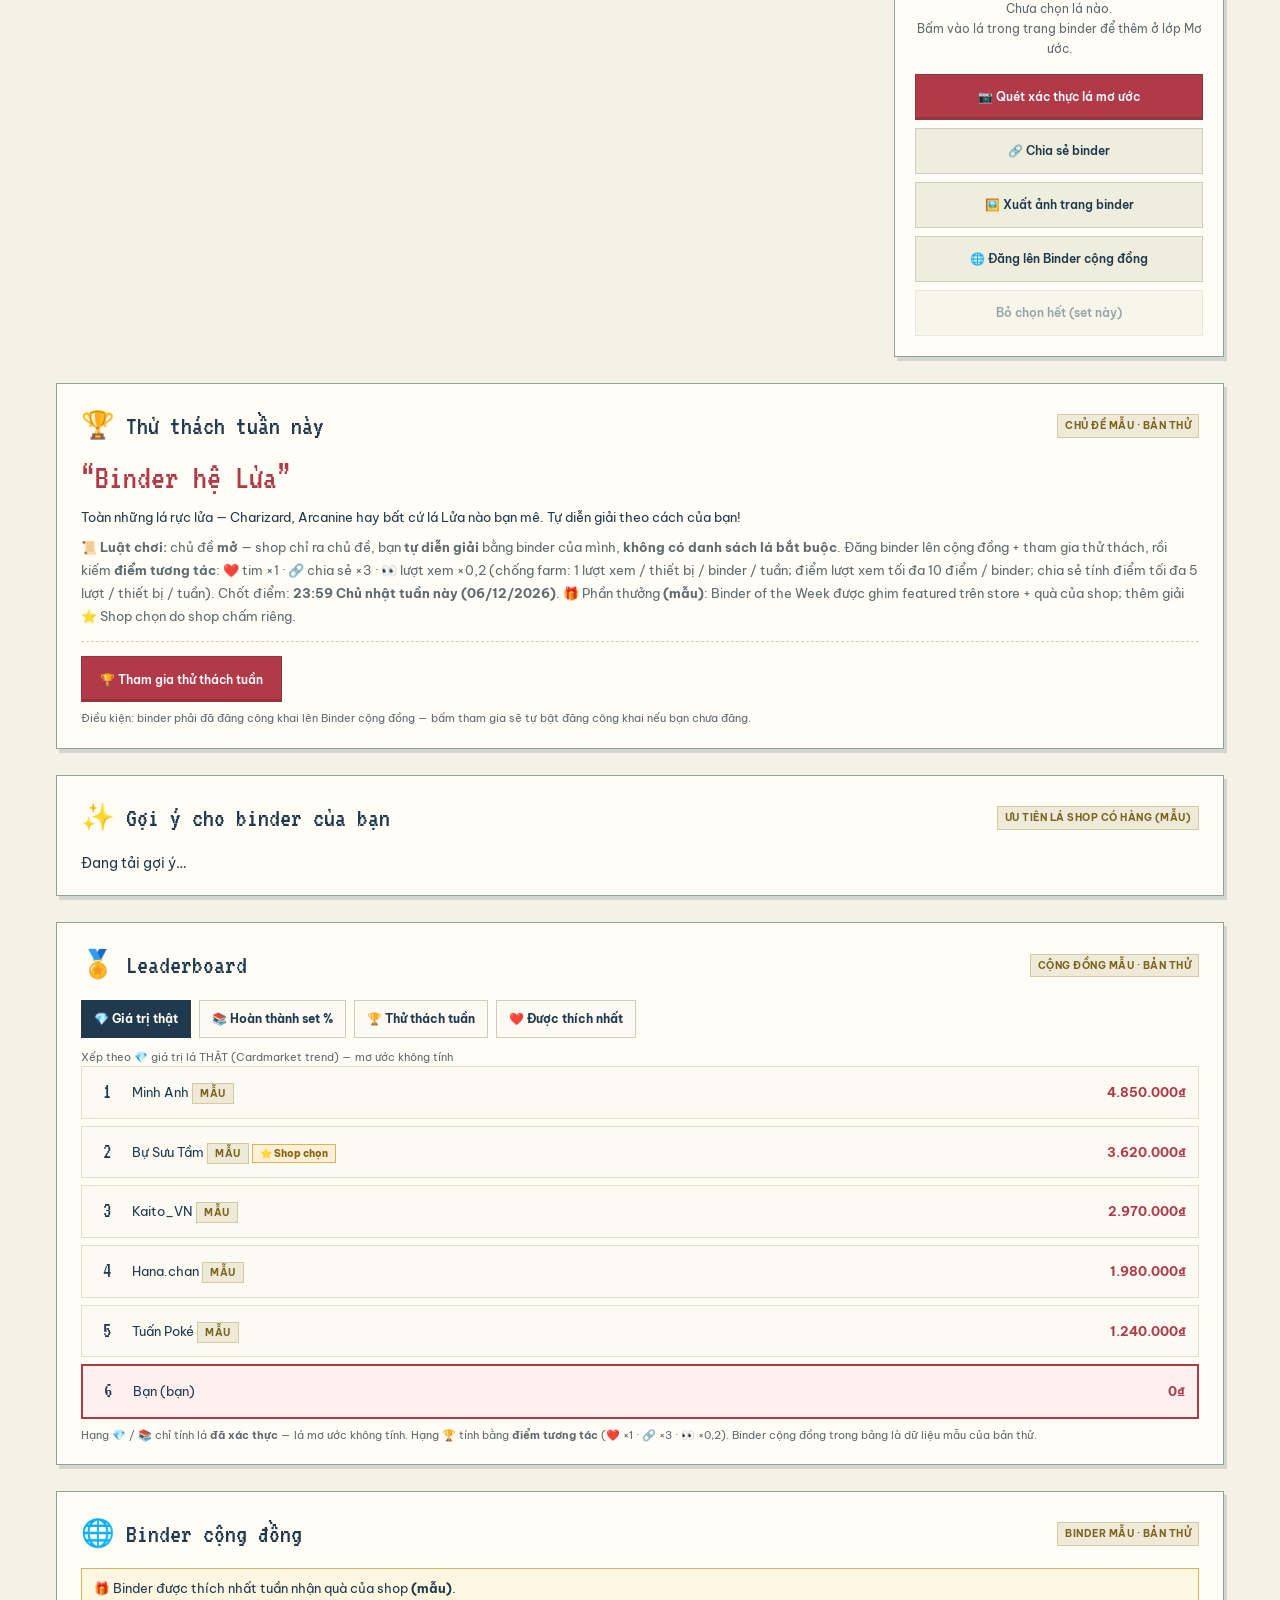
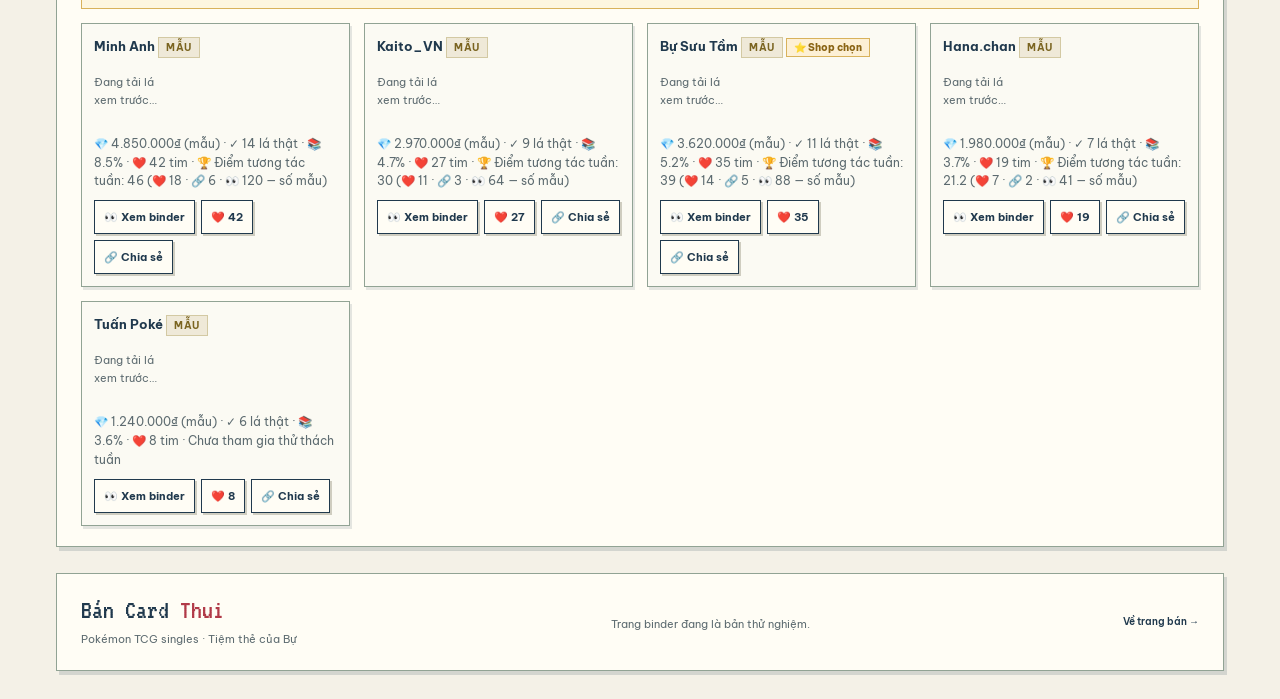
==== commit 34f4c8f6: "Màn xem binder: hiện giá từng lá (Giá shop nếu có hàng, không thì Giá thị trường) + Tổng giá binder " ====
--- a/binder.html
+++ b/binder.html
@@ -9,7 +9,7 @@
 <link rel="preconnect" href="https://fonts.gstatic.com" crossorigin>
 <link href="https://fonts.googleapis.com/css2?family=Be+Vietnam+Pro:wght@400;500;600;700;800&family=VT323&display=swap" rel="stylesheet">
 <link rel="stylesheet" href="css/store.css?v=20261024-shop6">
-<link rel="stylesheet" href="css/binder.css?v=20261116-binder3">
+<link rel="stylesheet" href="css/binder.css?v=20261116-binder4">
 </head>
 <body>
 <div class="shop-backdrop" aria-hidden="true"></div>
@@ -81,6 +81,11 @@
     <section class="binder-sheet" aria-label="Trang binder">
       <div class="binder-spine" aria-hidden="true"><i></i><i></i><i></i></div>
       <div class="binder-main">
+        <div class="binder-total" id="binder-total" aria-label="Tổng giá binder của bạn">
+          <span class="bt-label">Tổng giá binder (giá shop nếu có hàng, còn lại giá thị trường)</span>
+          <b class="binder-total-val" id="binder-total-val">0₫</b>
+          <span class="binder-total-note" id="binder-total-note">Đang tính…</span>
+        </div>
         <div id="binder-state" class="shop-state" role="status" aria-live="polite">Đang tải lá của set…</div>
         <div id="pockets" class="pockets"></div>
         <div class="pager" id="pager" hidden>
@@ -107,6 +112,8 @@
         <div class="tstat"><span>○ Lá mơ ước</span><b id="stat-dream">0</b></div>
         <div class="tstat"><span>🚚 Đang về binder</span><b id="stat-pending">0</b></div>
         <div class="tstat gold"><span>💎 Giá trị binder (chỉ lá thật)</span><b id="stat-value">0₫</b></div>
+        <div class="tstat total"><span>🧮 Tổng giá binder (giá shop nếu có hàng, còn lại giá thị trường)</span><b id="stat-total">0₫</b></div>
+        <p class="tray-note" id="stat-total-note"></p>
         <p class="tray-note" id="stat-value-note">Định giá theo MỘT nguồn duy nhất: Cardmarket trend (qua TCGdex) × tỉ giá EUR→VND trong js/config.js của shop. KHÔNG gộp Cardmarket + TCGplayer. Lá thật chưa có giá Cardmarket thì hiện “chưa có giá” / “giá mẫu” và KHÔNG tính vào tổng.</p>
       </div>
       <div id="tray-list" class="tray-list"></div>
@@ -190,6 +197,6 @@
 <script src="js/config.js?v=20261116-binder3"></script>
 <script src="js/pricing.js?v=20261116-binder3"></script>
 <script src="js/cardmatch.js?v=20261116-binder3"></script>
-<script src="js/binder.js?v=20261116-binder4"></script>
+<script src="js/binder.js?v=20261116-binder6"></script>
 </body>
 </html>
--- a/css/binder.css
+++ b/css/binder.css
@@ -227,3 +227,18 @@
   .challenge-theme .challenge-title { font-size: 28px; }
   .lb-row { flex-wrap: wrap; }
 }
+
+/* ===== Giá hiển thị màn xem binder (2026-11-16, theo yêu cầu Zac) ===== */
+.binder-total {
+  display: flex; align-items: baseline; gap: 10px; flex-wrap: wrap;
+  background: #fdf6e0; border: 2px solid #d8b25c; padding: 10px 14px; margin-bottom: 14px;
+}
+.binder-total .bt-label { font-size: 12px; font-weight: 700; }
+.binder-total-val { color: var(--rs-ruby); font-size: 22px; font-weight: 800; white-space: nowrap; }
+.binder-total-note { font-size: 11px; color: var(--muted); }
+.tstat.total { border-color: #91a394; background: #eef5ee; }
+.tstat.total b { color: var(--rs-ruby); font-size: 15px; }
+.p-foot { flex-wrap: wrap; }
+.p-price-label { white-space: normal; text-align: right; }
+.shared-price { width: 100%; }
+.shared-total { margin-bottom: 12px; }
